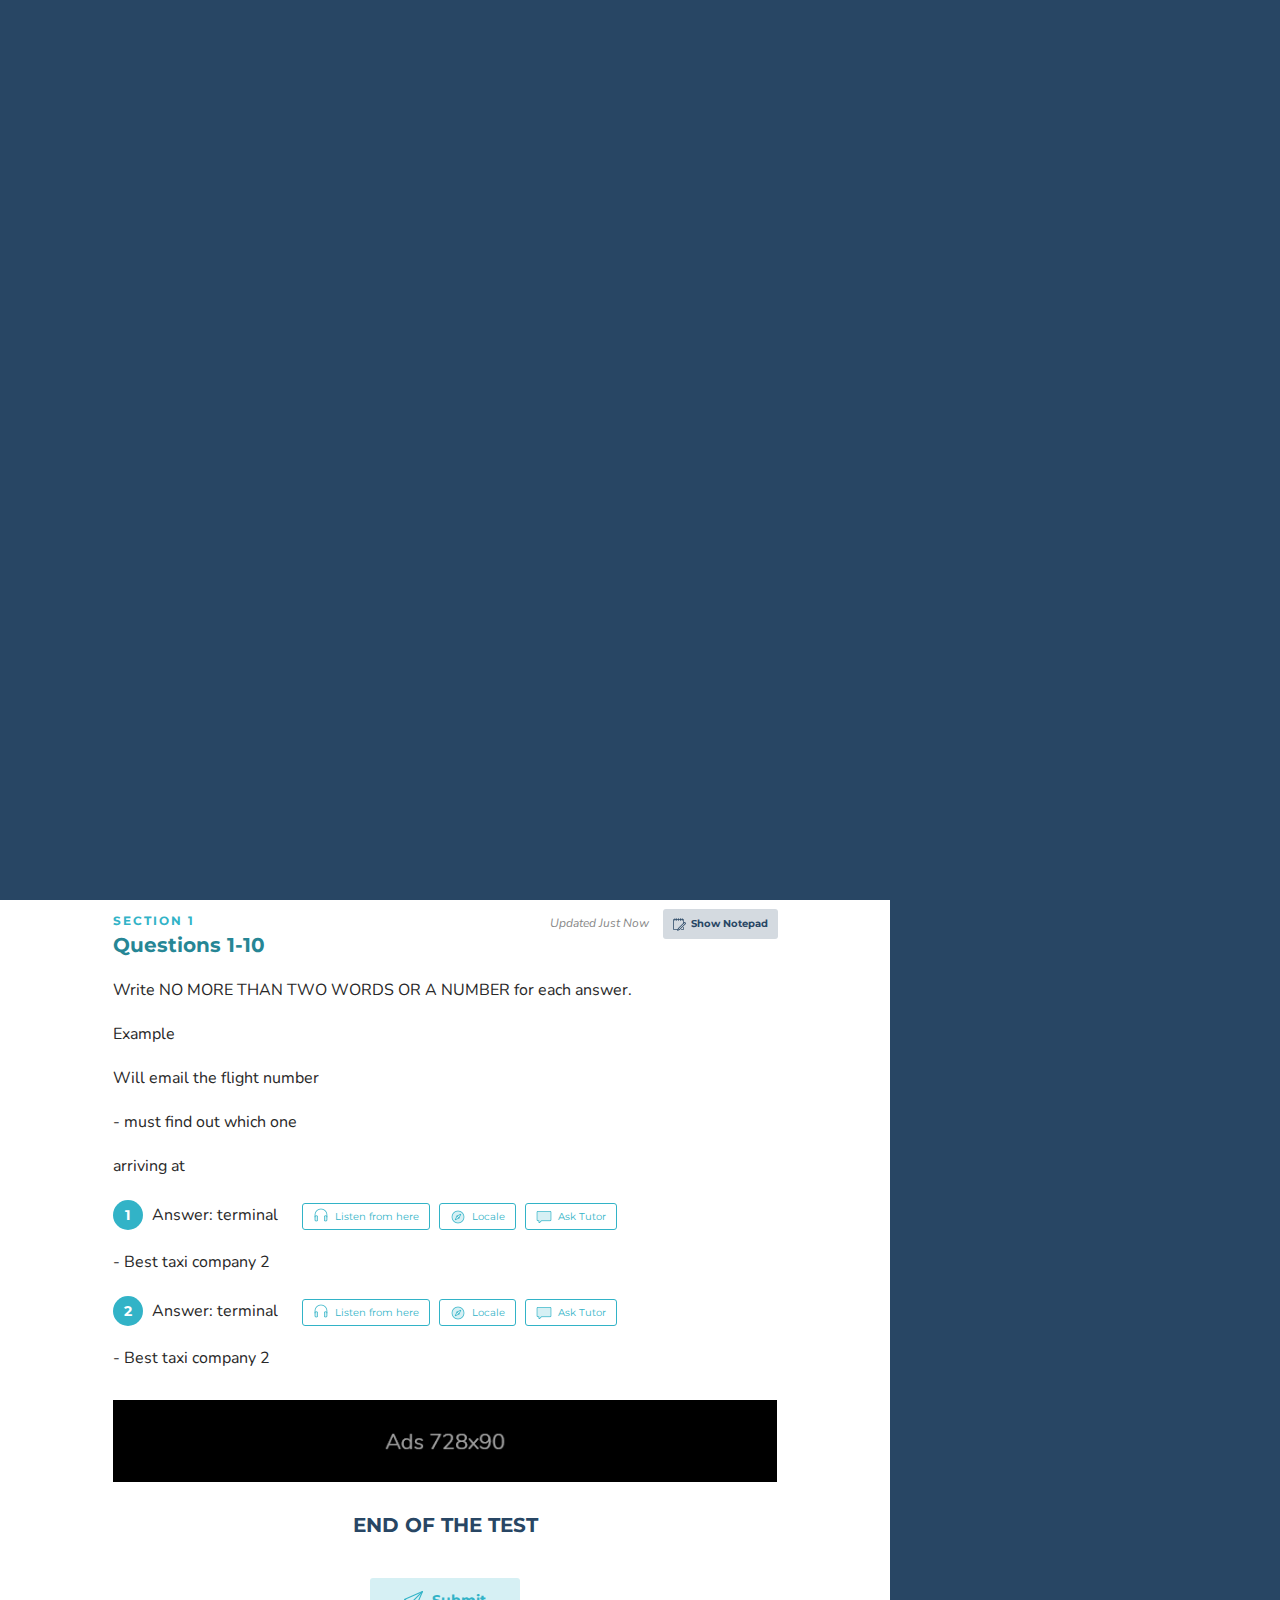
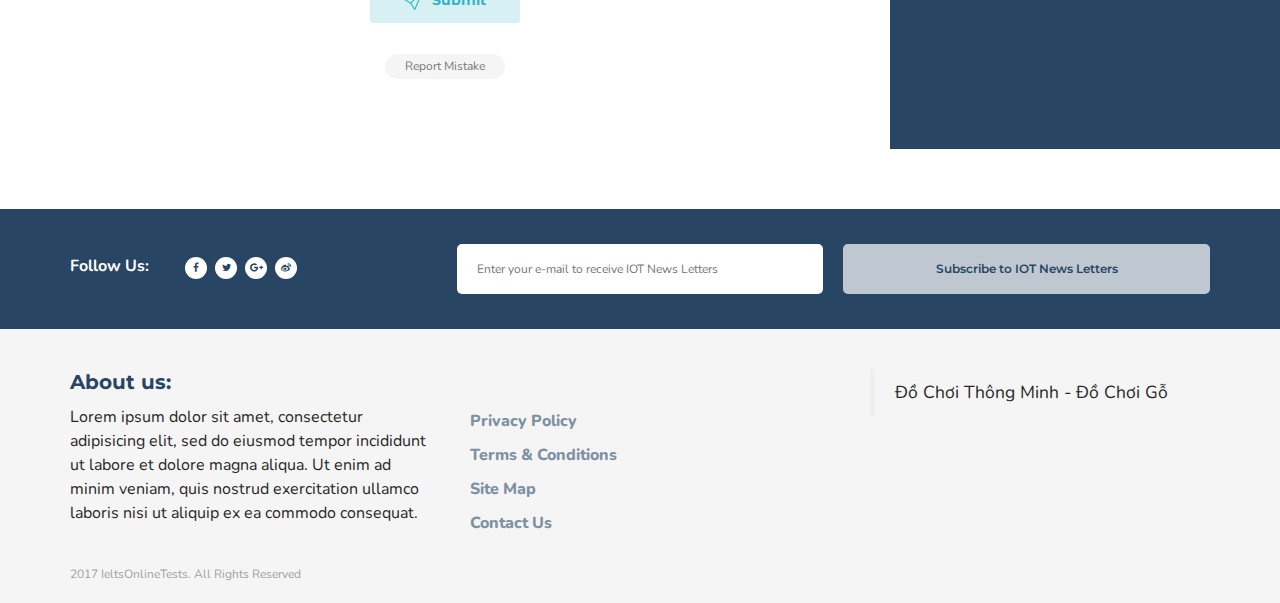
==== listening.html @ f784bff2 "3:44PM" ====
<!DOCTYPE html>
<html lang="en">

<head>
    <meta http-equiv="Content-Type" content="text/html; charset=utf-8" />
    <meta http-equiv="X-UA-Compatible" content="IE=edge">
    <meta name="viewport" content="width=device-width, initial-scale=1">
    <meta name="description" content="">
    <meta name="author" content="CizThemes">
    <meta name="skype" content="congnd91">
    <title>HTML Template</title>
    <!-- Online Fonts -->
    <link href="https://fonts.googleapis.com/css?family=Montserrat:100,100i,200,200i,300,300i,400,400i,500,500i,600,600i,700,700i,800,800i,900,900i|Nunito:200,200i,300,300i,400,400i,600,600i,700,700i,800,800i,900,900i&amp;subset=cyrillic,cyrillic-ext,latin-ext,vietnamese" rel="stylesheet">
    <!-- Vender -->
    <link href="css/ionicons.min.css" rel="stylesheet" />
    <link href="css/font-awesome.min.css" rel="stylesheet" />
    <link href="css/bootstrap.min.css" rel="stylesheet" />
    <link href="css/owl.carousel.min.css" rel="stylesheet" />
    <!-- Main CSS (SCSS Compile) -->
    <link href="css/main.css" rel="stylesheet" />
    <!-- JavaScripts -->
    <!--<script src="js/modernizr.js"></script>-->
    <!-- HTML5 Shim and Respond.js IE8 support of HTML5 elements and media queries -->
    <!-- WARNING: Respond.js doesn't work if you view the page via file:// -->
    <!--[if lt IE 9]>
        <script src="https://oss.maxcdn.com/libs/html5shiv/3.7.0/html5shiv.js"></script>
        <script src="https://oss.maxcdn.com/libs/respond.js/1.4.2/respond.min.js"></script>
    <![endif]-->
</head>

<body class="reading-page">
    <!--preload-->
    <div class="loader" id="page-loader">
    </div>
    <!--menu mobile-->
    <nav class="menu-res hidden-lg hidden-md">
        <div class="menu-res-inner">
            <ul>
                <li><a href="#">Ask Tutor </a></li>
                <li><a href="#">Share Test </a> </li>
                <li><a href="#">Text Size</a></li>
                <li><a href="#">Print </a></li>
                <li><a href="#">Download </a></li>
                <li><a href="#">Instruction </a></li>
                <li><a href="#">Exit Test </a></li>
            </ul>
        </div>
    </nav>
    <!--header-->
    <header class="reading-header">
        <div class="rh-top hidden-sm hidden-xs">
            <div class="test-hero hidden-sm hidden-xs">
                <img alt="" src="images/1.png">
                <h1 class="test-caption">Mock Test / August 2017 (NEW)</h1>
                <div class="test-des">
                    <div class="test-vote">
                        <span>5.0</span>
                        <i class="fa fa-star"></i>
                        <i class="fa fa-star"></i>
                        <i class="fa fa-star"></i>
                        <i class="fa fa-star"></i>
                        <i class="fa fa-star"></i>
                        <em>(100 votes)</em>
                    </div>
                    <p> <span class="icon-ts icon-view"></span> Views: 1.000.000</p>
                    <br/>
                    <p> <span class="icon-ts icon-taken"></span> Tests Taken: 12345</p>
                    <p> <span class="icon-ts icon-calendar"></span> Published on: 12 Jan 2017</p>
                </div>
            </div>
            <div class="brand-reading">
                <div class="om-icon">
                </div>
                <p>reading test</p>
            </div>
        </div>
        <div class="rh-menu">
            <span class="show-test-menu hidden-sm hidden-xs">
                <em></em>
            Show Test Info
            </span>
            <nav class="menu-reading hidden-sm hidden-xs">
                <ul>
                    <li><a href="#"><span class="icon-ask"></span>Ask Tutor</a></li>
                    <li><a href="#"><span class="icon-share"></span>Share Test</a></li>
                    <li><a href="#"><span class="icon-text"></span>Text Size</a></li>
                    <li><a href="#"><span class="icon-print"></span>Print</a></li>
                    <li><a href="#"><span class="icon-download"></span>Download</a></li>
                    <li><a href="#"><span class="icon-instruction"></span>Instruction</a></li>
                    <li><a href="#"><span class="icon-exit"></span>Exit Test</a></li>
                </ul>
            </nav>
            <a href="#" class="logo-brand">
                <img alt="" src="images/logo.svg" >
            </a>
            <div class="nav-icon hidden-lg hidden-md">
                <span></span>
                <span></span>
                <span></span>
                <span></span>
                <span></span>
                <span></span>
            </div>
        </div>
    </header>
    <!--reading-box-->
    <div class="listening-page">
        <div class="lp-left">
            <div class="split-left cyan">

                <div class="player-listening">
                    <div class="player">
                        <div class="play-inner">
                            <div class="play-control">
                                <em class="p-prev">
                                            </em>
                                <em class="p-play">
                                            </em>
                                <em class="p-next">
                                            </em>
                            </div>
                            <div class="play-process">
                                <div class="process-track">
                                    <div class="process-state" style="width: 30%">
                                        <div class="p-round">
                                        </div>
                                    </div>
                                </div>
                                <span>00:16</span>
                                <span class="time-end">60:00</span>
                            </div>
                        </div>
                    </div>
                </div>
                <div class="nodepad" id="nodepad1">
                    <p>Notes Taking here I can Lorem ipsum dolor sit amet, consectetur adipisicing elit, sed do eiusmod tempor incididunt ut labore et dolore magna aliqua. Ut enim ad minim veniam, quis nostrud exercitation ullamco laboris nisi ut aliquip ex ea commodo consequat. Duis aute irure dolor in reprehenderit in voluptate velit esse cillum dolore eu fugiat nulla pariatur. Excepteur sint occaecat cupidatat non proident, sunt in culpa qui officia deserunt mollit anim id est laborum. Sed ut perspiciatis </p>
                </div>
                <div class="sl-caption">
                    <div class="sl-caption-right">
                        <em>Updated Just Now</em>
                        <a class="btn-show-note active" data-id="nodepad1">
                        <strong></strong>Hide Notepad
                        </a>
                    </div>
                    <span>Section 1</span>
                    <h2>Questions 1-10</h2>
                </div>
                <p> Write NO MORE THAN TWO WORDS OR A NUMBER for each answer.</p>
                <p>Example</p>
                <p>Will email the flight number</p>
                <p> - must find out which one</p>
                <p> arriving at</p>
                <div class="sl-item">
                    <span class="number">1</span>
                    <p> Answer: terminal</p>
                    <div class="sl-control">
                        <a href="#">
                        <span class="icon-listen"></span>
                          Listen from here
                        </a>
                        <a href="#">
                        <span class="icon-locale"></span>
                            Locale
                        </a>
                        <a href="#">
                        <span class="icon-ask"></span>
                        Ask Tutor
                        </a>
                    </div>
                </div>
                <p> - Best taxi company 2</p>
                <div class="sl-item">
                    <span class="number">2</span>
                    <p> Answer: terminal</p>
                    <div class="sl-control">
                        <a href="#">
                        <span class="icon-listen"></span>
                          Listen from here
                        </a>
                        <a href="#">
                        <span class="icon-locale"></span>
                            Locale
                        </a>
                        <a href="#">
                        <span class="icon-ask"></span>
                        Ask Tutor
                        </a>
                    </div>
                </div>
                <p> - Best taxi company 2</p>


                <div class="box-ad728 hidden-sm hidden-xs">
                    <img alt="" src="images/a2.png">

                </div>
                <div class="nodepad hidden" id="nodepad2">
                    <p>Notes Taking here I can Lorem ipsum dolor sit amet, consectetur adipisicing elit, sed do eiusmod tempor incididunt ut labore et dolore magna aliqua. Ut enim ad minim veniam, quis nostrud exercitation ullamco laboris nisi ut aliquip ex ea commodo consequat. Duis aute irure dolor in reprehenderit in voluptate velit esse cillum dolore eu fugiat nulla pariatur. Excepteur sint occaecat cupidatat non proident, sunt in culpa qui officia deserunt mollit anim id est laborum. Sed ut perspiciatis </p>
                </div>
                <div class="sl-caption">


                    <div class="sl-caption-right">
                        <em>Updated Just Now</em>
                        <a class="btn-show-note" data-id="#nodepad2">
                        <strong></strong>Show Notepad
                        </a>
                    </div>
                    <span>Section 1</span>
                    <h2>Questions 1-10</h2>
                </div>
                <p> Write NO MORE THAN TWO WORDS OR A NUMBER for each answer.</p>
                <p>Example</p>
                <p>Will email the flight number</p>
                <p> - must find out which one</p>
                <p> arriving at</p>
                <div class="sl-item">
                    <span class="number">1</span>
                    <p> Answer: terminal</p>
                    <div class="sl-control">
                        <a href="#">
                        <span class="icon-listen"></span>
                          Listen from here
                        </a>
                        <a href="#">
                        <span class="icon-locale"></span>
                            Locale
                        </a>
                        <a href="#">
                        <span class="icon-ask"></span>
                        Ask Tutor
                        </a>
                    </div>
                </div>
                <p> - Best taxi company 2</p>
                <div class="sl-item">
                    <span class="number">2</span>
                    <p> Answer: terminal</p>
                    <div class="sl-control">
                        <a href="#">
                        <span class="icon-listen"></span>
                          Listen from here
                        </a>
                        <a href="#">
                        <span class="icon-locale"></span>
                            Locale
                        </a>
                        <a href="#">
                        <span class="icon-ask"></span>
                        Ask Tutor
                        </a>
                    </div>
                </div>
                <p> - Best taxi company 2</p>
                <div class="box-ad728 hidden-sm hidden-xs">
                    <img alt="" src="images/a2.png">

                </div>

                <div class="end-the-test">
                    <h3>End of the Test</h3>
                    <a href="#" class="btn-submit">
                    <span ></span>
                        Submit
                    </a>
                    <br/>
                    <a href="#" class="report">Report Mistake</a>
                </div>

            </div>
        </div>
        <div class="lp-right">
            <div class="box-ads hidden-sm hidden-xs">
                <img alt="" src="images/a1.png">
            </div>

            <div class="reading-footer cyan">
                <div class="question-panel">
                    <div class="qp-caption">
                        <span><em></em> Question Pallete</span>
                    </div>
                    <div class="qp-items">
                        <a href="#" class="qp-item">1
                </a>
                        <a href="#" class="qp-item">2
                </a>
                        <a href="#" class="qp-item">3
                </a>
                        <a href="#" class="qp-item">4
                </a>
                        <a href="#" class="qp-item">5
                </a>
                        <a href="#" class="qp-item">6
                </a>
                        <a href="#" class="qp-item">7
                </a>
                        <a href="#" class="qp-item">8
                </a>
                        <a href="#" class="qp-item">9
                </a>
                        <a href="#" class="qp-item">10
                </a>
                        <a href="#" class="qp-item">11
                </a>
                        <a href="#" class="qp-item">12
                </a>
                        <a href="#" class="qp-item">13
                </a>
                        <a href="#" class="qp-item">14
                </a>
                        <a href="#" class="qp-item">15
                </a>
                        <a href="#" class="qp-item">16
                </a>
                        <a href="#" class="qp-item">17
                </a>
                        <a href="#" class="qp-item qp-item-unanswered">18
                </a>
                        <a href="#" class="qp-item qp-item-unanswered">19
                </a>
                        <a href="#" class="qp-item qp-item-unanswered">20
                </a>
                        <a href="#" class="qp-item qp-item-unanswered">21
                </a>
                        <a href="#" class="qp-item qp-item-unanswered">22
                </a>
                        <a href="#" class="qp-item qp-item-unanswered">23
                </a>
                        <a href="#" class="qp-item qp-item-unanswered">24
                </a>
                        <a href="#" class="qp-item qp-item-unanswered">25
                </a>
                        <a href="#" class="qp-item qp-item-unanswered">26
                </a>
                        <a href="#" class="qp-item qp-item-unanswered">27
                </a>
                        <a href="#" class="qp-item qp-item-unanswered">28
                </a>
                        <a href="#" class="qp-item qp-item-unanswered">29
                </a>
                        <a href="#" class="qp-item qp-item-unanswered">30
                </a>
                        <a href="#" class="qp-item qp-item-unanswered">31
                </a>
                        <a href="#" class="qp-item qp-item-unanswered">32
                </a>
                        <a href="#" class="qp-item qp-item-unanswered">33
                </a>
                        <a href="#" class="qp-item qp-item-unanswered">34
                </a>
                        <a href="#" class="qp-item qp-item-unanswered">35
                </a>
                        <a href="#" class="qp-item qp-item-unanswered">36
                </a>
                        <a href="#" class="qp-item qp-item-unanswered">37
                </a>
                        <a href="#" class="qp-item qp-item-unanswered">38
                </a>
                        <a href="#" class="qp-item qp-item-unanswered">39
                </a>
                        <a href="#" class="qp-item qp-item-unanswered">40
                </a>
                    </div>
                    <div class="qp-note">
                        <span><em></em>Answered </span>
                        <span><em class="unanswered"></em>Unanswered </span>
                    </div>
                </div>
                <div class="rf-button-wrap">
                    <a class="rf-button hidden-lg hidden-md hidden-sm rf-button-pallete">
                <span class="icon-pallete"></span>
                Question Pallete
            </a>
                    <a href="#" class="rf-button hidden-xs">
                <span class="icon-ask"></span>
                Ask
Tutor
            </a>
                    <a href="#" class="rf-button">
                <span class="icon-review"></span>
               Review
            </a>
                    <a href="#" class="rf-button">
                <span class="icon-solution"></span>
               Solution
            </a>
                    <a href="#" class="rf-button">
                <span class="icon-submit"></span>
             Submit
            </a>
                </div>
                <div class="rf-time">
                    <div class="icon-time">
                    </div>
                    <span>03:19</span>
                </div>
            </div>
        </div>
        <div class="clearfix">
        </div>
    </div>
    <!--footer-->
    <footer class="footer  hidden-xs">
        <div class="footer-bar">
            <div class="container">
                <div class="row row-fix">
                    <div class="col-md-4 col-sm-4 col-xs-12 col-fix">
                        <div class="follow-box">
                            <span>Follow Us:</span>
                            <a href="#"><i class="fa fa-facebook"></i></a>
                            <a href="#"><i class="fa fa-twitter"></i></a>
                            <a href="#"><i class="fa fa-google-plus"></i></a>
                            <a href="#"><i class="fa fa-weibo"></i></a>
                        </div>
                    </div>
                    <div class="col-md-4 col-sm-4 col-xs-12 col-fix">
                        <div class="subcribe-input">
                            <input type="text" placeholder="Enter your e-mail to receive IOT News Letters">
                        </div>
                    </div>
                    <div class="col-md-4 col-sm-4 col-xs-12 col-fix">
                        <div class="subcribe-input">
                            <button>Subscribe to IOT News Letters</button>
                        </div>
                    </div>
                </div>
            </div>
        </div>
        <div class="footer-content">
            <div class="container">
                <div class="row">
                    <div class="col-md-4">
                        <div class="box-about">
                            <h3>About us:</h3>
                            <p>Lorem ipsum dolor sit amet, consectetur adipisicing elit, sed do eiusmod tempor incididunt ut labore et dolore magna aliqua. Ut enim ad minim veniam, quis nostrud exercitation ullamco laboris nisi ut aliquip ex ea commodo consequat. </p>
                        </div>
                    </div>
                    <div class="col-md-4">
                        <ul class="menu-footer">
                            <li><a href="#">Privacy Policy</a></li>
                            <li><a href="#">Terms & Conditions</a></li>
                            <li><a href="#">Site Map</a></li>
                            <li><a href="#">Contact Us</a></li>
                        </ul>
                    </div>
                    <div class="col-md-4">
                        <div class="fanpage">
                            <div class="fb-page" data-href="https://www.facebook.com/smartpandas/" data-tabs="timeline" data-width="310" data-height="210" data-small-header="false" data-adapt-container-width="true" data-hide-cover="false" data-show-facepile="true">
                                <blockquote cite="https://www.facebook.com/smartpandas/" class="fb-xfbml-parse-ignore"><a href="https://www.facebook.com/smartpandas/">Đồ Chơi Thông Minh - Đồ Chơi Gỗ</a></blockquote>
                            </div>
                        </div>
                    </div>
                </div>
                <p class="allright">2017 IeltsOnlineTests. All Rights Reserved</p>
            </div>
        </div>
    </footer>

    <!--scrip file-->
    <script src="js/jquery.min.js"></script>
    <script src="js/bootstrap.min.js"></script>
    <script src="js/isotope.pkgd.min.js"></script>
    <script src="js/owl.carousel.min.js"></script>
    <script src="js/jquery.matchHeight.js"></script>
    <script src="js/jquery.fancybox.min.js"></script>
    <script src="js/split.js"></script>
    <script src="js/jquery.nicescroll.js"></script>
    <script src="js/main.js"></script>
</body>

</html>
---- css/main.css ----
/*------------------------------------------------------------------
    [Main Style Stylesheet]
    Project:        Greeky - Technology News, Magazine HTML Template
    Version:        1.0
    Author:         CizThemes
    Author URI:     https://themeforest.net/user/cizthemes    
    Last change:    15/10/2017
-------------------------------------------------------------------
    [Table of contents]
    01. Setting
    02. Components 
    03. Header
    04. Menu
    05. Breaking News
    05. Home Page
    05. SideBar
    06. Footer 
    07. Page Category
    08. Page Detail
    09. Page Shop
    10. Page 404 
    11. Page Gallery 
    12. Page Contact 
-------------------------------------------------------------------*/
h1,
.h1 {
  font-size: 32px; }

h2,
.h2 {
  font-size: 26px; }

h3,
.h3 {
  font-size: 20px; }

h4,
.h4 {
  font-size: 18px; }

h5,
.h5 {
  font-size: 16px; }

h6,
.h6 {
  font-size: 14px;
  font-family: Microsoft JhengHei, sans-serif; }

.progress-0 {
  background-image: linear-gradient(90deg, #f5f5f5 50%, transparent 50%, transparent), linear-gradient(90deg, #32b3c7 50%, #f5f5f5 50%, #f5f5f5); }

.progress-5 {
  background-image: linear-gradient(90deg, #f5f5f5 50%, transparent 50%, transparent), linear-gradient(108deg, #32b3c7 50%, #f5f5f5 50%, #f5f5f5); }

.progress-10 {
  background-image: linear-gradient(90deg, #f5f5f5 50%, transparent 50%, transparent), linear-gradient(126deg, #32b3c7 50%, #f5f5f5 50%, #f5f5f5); }

.progress-15 {
  background-image: linear-gradient(90deg, #f5f5f5 50%, transparent 50%, transparent), linear-gradient(144deg, #32b3c7 50%, #f5f5f5 50%, #f5f5f5); }

.progress-20 {
  background-image: linear-gradient(90deg, #f5f5f5 50%, transparent 50%, transparent), linear-gradient(162deg, #32b3c7 50%, #f5f5f5 50%, #f5f5f5); }

.progress-25 {
  background-image: linear-gradient(90deg, #f5f5f5 50%, transparent 50%, transparent), linear-gradient(180deg, #32b3c7 50%, #f5f5f5 50%, #f5f5f5); }

.progress-30 {
  background-image: linear-gradient(90deg, #f5f5f5 50%, transparent 50%, transparent), linear-gradient(198deg, #32b3c7 50%, #f5f5f5 50%, #f5f5f5); }

.progress-35 {
  background-image: linear-gradient(90deg, #f5f5f5 50%, transparent 50%, transparent), linear-gradient(216deg, #32b3c7 50%, #f5f5f5 50%, #f5f5f5); }

.progress-40 {
  background-image: linear-gradient(90deg, #f5f5f5 50%, transparent 50%, transparent), linear-gradient(234deg, #32b3c7 50%, #f5f5f5 50%, #f5f5f5); }

.progress-45 {
  background-image: linear-gradient(90deg, #f5f5f5 50%, transparent 50%, transparent), linear-gradient(252deg, #32b3c7 50%, #f5f5f5 50%, #f5f5f5); }

.progress-50 {
  background-image: linear-gradient(-90deg, #32b3c7 50%, transparent 50%, transparent), linear-gradient(270deg, #32b3c7 50%, #f5f5f5 50%, #f5f5f5); }

.progress-55 {
  background-image: linear-gradient(-72deg, #32b3c7 50%, transparent 50%, transparent), linear-gradient(270deg, #32b3c7 50%, #f5f5f5 50%, #f5f5f5); }

.progress-60 {
  background-image: linear-gradient(-54deg, #32b3c7 50%, transparent 50%, transparent), linear-gradient(270deg, #32b3c7 50%, #f5f5f5 50%, #f5f5f5); }

.progress-65 {
  background-image: linear-gradient(-36deg, #32b3c7 50%, transparent 50%, transparent), linear-gradient(270deg, #32b3c7 50%, #f5f5f5 50%, #f5f5f5); }

.progress-70 {
  background-image: linear-gradient(-18deg, #32b3c7 50%, transparent 50%, transparent), linear-gradient(270deg, #32b3c7 50%, #f5f5f5 50%, #f5f5f5); }

.progress-75 {
  background-image: linear-gradient(0deg, #32b3c7 50%, transparent 50%, transparent), linear-gradient(270deg, #32b3c7 50%, #f5f5f5 50%, #f5f5f5); }

.progress-80 {
  background-image: linear-gradient(18deg, #32b3c7 50%, transparent 50%, transparent), linear-gradient(270deg, #32b3c7 50%, #f5f5f5 50%, #f5f5f5); }

.progress-85 {
  background-image: linear-gradient(36deg, #32b3c7 50%, transparent 50%, transparent), linear-gradient(270deg, #32b3c7 50%, #f5f5f5 50%, #f5f5f5); }

.progress-90 {
  background-image: linear-gradient(54deg, #32b3c7 50%, transparent 50%, transparent), linear-gradient(270deg, #32b3c7 50%, #f5f5f5 50%, #f5f5f5); }

.progress-95 {
  background-image: linear-gradient(72deg, #32b3c7 50%, transparent 50%, transparent), linear-gradient(270deg, #32b3c7 50%, #f5f5f5 50%, #f5f5f5); }

.progress-100 {
  background-image: linear-gradient(90deg, #32b3c7 50%, transparent 50%, transparent), linear-gradient(270deg, #32b3c7 50%, #f5f5f5 50%, #f5f5f5); }

/*==========Setting=========*/
html {
  font-size: 100%; }

body {
  background-color: #fff;
  font-family: "Nunito", sans-serif;
  min-width: 320px;
  font-size: 16px;
  line-height: 1.5;
  -moz-transition: all ease 0.2s;
  -o-transition: all ease 0.2s;
  -webkit-transition: all ease 0.2s;
  transition: all ease 0.2s;
  color: #282828; }
  body.background {
    background-image: url(../images/bg.jpg);
    background-repeat: no-repeat;
    background-position: center center;
    background-size: cover;
    background-attachment: fixed; }
    body.background .topbar {
      background-color: transparent;
      padding-right: 5px; }
  body.background-box {
    background-image: url(../images/bg1.jpg);
    background-repeat: no-repeat;
    background-position: center center;
    background-size: cover;
    background-attachment: fixed; }
    body.background-box .topbar {
      background-color: transparent;
      padding-right: 5px; }
    body.background-box .box {
      background-color: #fff;
      padding: 0px 15px 15px 15px; }
    body.background-box .box-caption {
      margin: 0px -15px 0px -15px; }
    body.background-box .tab-caption {
      margin: 0px -15px 15px -15px; }
    body.background-box .owl-category-wrap {
      margin: -15px -15px -15px -15px; }
    body.background-box .box-special {
      margin: -15px -15px -15px -15px; }

dt,
dd {
  line-height: 1.5; }

body,
html {
  height: 100%; }

a:hover {
  text-decoration: none;
  color: inherit; }

a {
  color: inherit; }

a:active,
a:focus {
  text-decoration: none;
  color: inherit; }

img {
  max-width: 100%; }

h1,
h2,
h3,
h4,
h5,
h6,
.h1,
.h2,
.h3,
.h4,
.h5,
.h6 {
  line-height: 1.3;
  font-family: "Montserrat", sans-serif;
  font-weight: 700; }

iframe {
  width: 100%;
  border: none; }

::selection {
  background: #284664;
  color: #fff; }

/*==========Components=========*/
.my-btn {
  display: inline-block;
  line-height: 40px;
  padding: 0px 30px;
  font-family: "Nunito", sans-serif;
  color: #fff;
  background-color: #282828;
  letter-spacing: 2px;
  margin: 0px 0px 0px 0px;
  text-transform: uppercase;
  border: none;
  -moz-transition: all ease 0.2s;
  -o-transition: all ease 0.2s;
  -webkit-transition: all ease 0.2s;
  transition: all ease 0.2s; }
  .my-btn:hover {
    background-color: #284664;
    outline: none;
    color: #fff; }
  .my-btn.active {
    background-color: #284664;
    outline: none;
    color: #fff; }
    .my-btn.active:hover {
      opacity: 0.8; }

.row-fix {
  margin-left: -10px;
  margin-right: -10px; }
  .row-fix .col-fix {
    padding-left: 10px;
    padding-right: 10px; }

@media screen and (max-width: 767px) {
  .container {
    max-width: 450px; } }

#page-loader {
  background-color: #284664;
  position: fixed;
  top: 0;
  left: 0;
  bottom: 0;
  right: 0;
  z-index: 99999; }

@keyframes liveStream {
  0% {
    opacity: 0.7; }
  25% {
    opacity: 0.9; }
  50% {
    opacity: 1; }
  75% {
    opacity: 0.9; }
  100% {
    opacity: 0.7; } }

.wrap {
  max-width: 1170px;
  margin: 0px auto;
  padding: 0px 15px; }

/*==========Header=========*/
.header {
  position: relative;
  z-index: 999;
  text-align: center;
  padding: 20px 0px;
  background-color: #fff; }
  @media screen and (max-width: 991px) {
    .header {
      padding: 5px 0px;
      box-shadow: 0px 0px 5px 0px rgba(0, 0, 0, 0.3); } }
  .header .logo {
    float: left; }
    .header .logo img {
      width: 190px; }
    @media screen and (max-width: 991px) {
      .header .logo img {
        width: 100px; } }

.header-banner {
  float: right; }
  .header-banner img {
    display: block;
    width: 100%;
    max-width: 728px; }

.nav-icon {
  width: 35px;
  height: 40px;
  position: relative;
  -webkit-transform: rotate(0deg);
  -moz-transform: rotate(0deg);
  -o-transform: rotate(0deg);
  transform: rotate(0deg);
  -webkit-transition: .5s ease-in-out;
  -moz-transition: .5s ease-in-out;
  -o-transition: .5s ease-in-out;
  transition: .5s ease-in-out;
  cursor: pointer;
  float: right;
  cursor: pointer; }

.nav-icon span {
  display: block;
  position: absolute;
  height: 2px;
  width: 50%;
  background: #284664;
  opacity: 1;
  -webkit-transform: rotate(0deg);
  -moz-transform: rotate(0deg);
  -o-transform: rotate(0deg);
  transform: rotate(0deg);
  -webkit-transition: .25s ease-in-out;
  -moz-transition: .25s ease-in-out;
  -o-transition: .25s ease-in-out;
  transition: .25s ease-in-out; }

.nav-icon span:nth-child(even) {
  left: 50%; }

.nav-icon span:nth-child(odd) {
  left: 0px; }

.nav-icon span:nth-child(1),
.nav-icon span:nth-child(2) {
  top: 10px; }

.nav-icon span:nth-child(3),
.nav-icon span:nth-child(4) {
  top: 19px; }

.nav-icon span:nth-child(5),
.nav-icon span:nth-child(6) {
  top: 29px; }

.nav-icon.open span:nth-child(1),
.nav-icon.open span:nth-child(6) {
  -webkit-transform: rotate(45deg);
  -moz-transform: rotate(45deg);
  -o-transform: rotate(45deg);
  transform: rotate(45deg); }

.nav-icon.open span:nth-child(2),
.nav-icon.open span:nth-child(5) {
  -webkit-transform: rotate(-45deg);
  -moz-transform: rotate(-45deg);
  -o-transform: rotate(-45deg);
  transform: rotate(-45deg); }

.nav-icon.open span:nth-child(1) {
  left: 3px;
  top: 13px; }

.nav-icon.open span:nth-child(2) {
  left: calc(50% - 3px);
  top: 13px; }

.nav-icon.open span:nth-child(3) {
  left: -50%;
  opacity: 0; }

.nav-icon.open span:nth-child(4) {
  left: 100%;
  opacity: 0; }

.nav-icon.open span:nth-child(5) {
  left: 2px;
  top: 25px; }

.nav-icon.open span:nth-child(6) {
  left: calc(50% - 3px);
  top: 24px; }

/*==========Menu=========*/
@media screen and (max-width: 991px) {
  .open-menu {
    overflow: hidden; }
    .open-menu .header {
      background-color: #284664;
      box-shadow: none; }
    .open-menu .nav-icon span {
      background-color: #fff; }
    .open-menu .menu-res {
      transform: translateY(0px); }
    .open-menu .page {
      transform: translateY(100%); }
    .open-menu .menu-icon i {
      color: #284664;
      font-size: 24px; }
      .open-menu .menu-icon i:before {
        content: "\f2d7"; }
  .menu-res {
    width: 100%;
    background-color: #284664;
    position: fixed;
    top: 50px;
    z-index: 999;
    overflow: auto;
    bottom: 0px;
    left: 0px;
    -moz-transition: all ease 0.2s;
    -o-transition: all ease 0.2s;
    -webkit-transition: all ease 0.2s;
    transition: all ease 0.2s;
    right: 0px;
    transform: translateY(-130%); }
  .page {
    -moz-transition: all ease 0.2s;
    -o-transition: all ease 0.2s;
    -webkit-transition: all ease 0.2s;
    transition: all ease 0.2s; }
  .menu-res-inner {
    padding: 10px 0px 0px 0px; }
    .menu-res-inner ul {
      padding: 0px;
      list-style: none; }
      .menu-res-inner ul > li {
        position: relative; }
        .menu-res-inner ul > li .fa-home {
          margin: 0px 5px 0px 0px; }
        .menu-res-inner ul > li a {
          font-size: 13px;
          color: #fff;
          display: block;
          line-height: 45px;
          font-weight: 800;
          -moz-transition: all ease 0.2s;
          -o-transition: all ease 0.2s;
          -webkit-transition: all ease 0.2s;
          transition: all ease 0.2s;
          padding: 0px 15px; }
          .menu-res-inner ul > li a:hover {
            color: #fff;
            background-color: #536B83; }
        .menu-res-inner ul > li.has-child:before {
          display: block;
          content: "";
          background: url("../images/icon_arrow_down.png") no-repeat center center;
          background-size: 14px 14px;
          width: 14px;
          height: 14px;
          position: absolute;
          top: 15px;
          right: 15px; }
        .menu-res-inner ul > li.open-submenu-active > a {
          background-color: #536B83; }
        .menu-res-inner ul > li > ul {
          display: none; }
          .menu-res-inner ul > li > ul li {
            border: none; }
            .menu-res-inner ul > li > ul li:last-child {
              border: none; }
            .menu-res-inner ul > li > ul li a {
              display: block;
              line-height: 45px;
              text-transform: none;
              color: #fff;
              padding: 0px 20px 0px 25px;
              font-weight: 800;
              -moz-transition: all ease 0.2s;
              -o-transition: all ease 0.2s;
              -webkit-transition: all ease 0.2s;
              transition: all ease 0.2s; }
              .menu-res-inner ul > li > ul li a:hover {
                color: #fff; }
            .menu-res-inner ul > li > ul li > ul li a {
              padding: 0px 20px 0px 35px;
              line-height: 45px;
              font-weight: 800; } }

.menu {
  margin: 0px 0px 0px 0px;
  height: 50px;
  background-color: #284664;
  position: relative; }
  .menu .menu-main {
    margin: 0px;
    padding: 0px; }
    .menu .menu-main li {
      display: inline-block;
      padding: 0px 0px 0px 0px;
      margin: 0px 5px 0px 0px;
      float: left; }
      .menu .menu-main li.active > a {
        color: #284664; }
      .menu .menu-main li > a {
        display: block;
        float: left;
        line-height: 50px;
        color: #fff;
        padding: 0px 10px;
        -moz-transition: all ease 0.2s;
        -o-transition: all ease 0.2s;
        -webkit-transition: all ease 0.2s;
        transition: all ease 0.2s;
        position: relative;
        font-weight: 800; }
        .menu .menu-main li > a span {
          float: right;
          margin: 18px 0px 0px 5px;
          background: url("../images/icon_arrow_down.png") no-repeat center center;
          background-size: 14px 14px;
          width: 14px;
          height: 14px; }
        @media screen and (max-width: 1199px) {
          .menu .menu-main li > a {
            padding: 0px 5px;
            font-size: 14px; } }
      .menu .menu-main li:hover > a {
        background-color: #536b83; }
        .menu .menu-main li:hover > a span {
          -moz-transform: rotate(180deg);
          -webkit-transform: rotate(180deg);
          -o-transform: rotate(180deg);
          -ms-transform: rotate(180deg);
          transform: rotate(180deg); }
        .menu .menu-main li:hover > a ul li a {
          background-color: transparent; }
      .menu .menu-main li:hover > .sub-menu {
        opacity: 1;
        visibility: visible;
        margin-top: 0px; }
      .menu .menu-main li.has-mega-menu {
        position: static; }
    .menu .menu-main .sub-menu {
      position: absolute;
      left: 0px;
      right: 0px;
      height: auto;
      background-color: #284664;
      visibility: hidden;
      z-index: 9999;
      -moz-transition: all ease 0.2s;
      -o-transition: all ease 0.2s;
      -webkit-transition: all ease 0.2s;
      transition: all ease 0.2s;
      opacity: 0;
      font-family: "Nunito", sans-serif;
      padding: 0px 0px;
      margin-top: 10px;
      box-shadow: 4px 5px 5px 0px rgba(0, 0, 0, 0.3);
      background-color: #536b83;
      top: 100%; }
      .menu .menu-main .sub-menu .sub-menu {
        background-color: #284664; }
      .menu .menu-main .sub-menu ul {
        margin: 0px;
        padding: 0px; }
      .menu .menu-main .sub-menu li {
        margin: 0px 30px 0px 0px;
        display: inline-block;
        padding: 0px;
        float: none; }
        .menu .menu-main .sub-menu li a {
          display: block;
          line-height: 20px;
          text-align: left;
          text-transform: none;
          padding: 0px 5px !important;
          line-height: 50px;
          font-size: 14px;
          font-weight: 300;
          -moz-transition: all ease 0.2s;
          -o-transition: all ease 0.2s;
          -webkit-transition: all ease 0.2s;
          transition: all ease 0.2s;
          color: #7e90a2;
          letter-spacing: 1px;
          float: none;
          font-weight: 800; }
          .menu .menu-main .sub-menu li a span {
            float: right;
            margin: 18px 0px 0px 5px;
            background: url("../images/icon_arrow_down.png") no-repeat center center;
            background-size: 14px 14px;
            width: 14px;
            height: 14px; }
          .menu .menu-main .sub-menu li a .menu-icon {
            float: left;
            width: 22px;
            height: 22px;
            margin: 13px 6px 0px 0px;
            background-repeat: no-repeat;
            opacity: 0.3;
            -moz-transition: all ease 0.2s;
            -o-transition: all ease 0.2s;
            -webkit-transition: all ease 0.2s;
            transition: all ease 0.2s; }
            .menu .menu-main .sub-menu li a .menu-icon.icon-analytics {
              background-image: url(../images/icon_analytics.png); }
            .menu .menu-main .sub-menu li a .menu-icon.icon-history {
              background-image: url(../images/icon_history.png); }
            .menu .menu-main .sub-menu li a .menu-icon.icon-profile {
              background-image: url(../images/icon_user1.png); }
            .menu .menu-main .sub-menu li a .menu-icon.icon-messages {
              background-image: url(../images/icon_email.png); }
        .menu .menu-main .sub-menu li:last-child {
          border: none; }
        .menu .menu-main .sub-menu li:hover {
          background-color: transparent; }
          .menu .menu-main .sub-menu li:hover > a {
            color: #fff;
            background-color: transparent; }
            .menu .menu-main .sub-menu li:hover > a span {
              -moz-transform: rotate(180deg);
              -webkit-transform: rotate(180deg);
              -o-transform: rotate(180deg);
              -ms-transform: rotate(180deg);
              transform: rotate(180deg); }
            .menu .menu-main .sub-menu li:hover > a .menu-icon {
              opacity: 1; }

.sitemap {
  padding: 15px 0px 30px; }
  .sitemap a {
    display: inline-block;
    font-size: 13px;
    color: #787878; }
    .sitemap a:hover {
      color: #284664; }
  .sitemap span {
    display: inline-block;
    font-size: 13px;
    color: #787878;
    padding: 0px 4px; }

.test-hero {
  position: relative;
  padding: 0px 0px 0px 160px; }
  .test-hero img {
    width: 135px;
    float: left;
    margin: 5px 0px 0px -160px;
    border: 3px solid #d4dae0;
    border-radius: 3px; }
  .test-hero .test-hero-icon {
    position: absolute;
    width: 110px;
    bottom: 0px;
    right: 30px;
    text-align: center; }
    @media screen and (max-width: 991px) {
      .test-hero .test-hero-icon {
        right: 0px; } }
    .test-hero .test-hero-icon span {
      display: block;
      background: url("../images/icon_listen.png") no-repeat center center;
      min-height: 40px; }
    .test-hero .test-hero-icon p {
      text-align: center;
      color: #32b3c7;
      text-transform: uppercase;
      font-weight: 600;
      font-family: "Montserrat", sans-serif;
      font-size: 12px;
      letter-spacing: 2px;
      margin: 10px 0px 0px 0px; }
      @media screen and (max-width: 991px) {
        .test-hero .test-hero-icon p {
          left: 0px;
          font-size: 10px; } }

.test-caption {
  color: #284664;
  margin: 0px;
  padding: 0px; }
  @media screen and (max-width: 1199px) {
    .test-caption {
      font-size: 20px; } }

.test-vote span {
  font-weight: 600;
  color: #f9a95a;
  margin: 0px 4px 0px 0px; }

.test-vote i {
  color: #f9a95a;
  margin: 0px 2px; }

.test-vote em {
  color: #536b83; }

.test-des p {
  margin: 5px 0px 0px 0px;
  padding: 0px;
  color: #787878;
  font-size: 12px;
  font-style: italic; }
  .test-des p .icon-ts {
    float: left;
    width: 16px;
    height: 18px;
    margin: 0px 5px 0px 0px;
    background-repeat: no-repeat;
    background-position: center center; }
    .test-des p .icon-ts.icon-view {
      background-image: url(../images/icon_view.png); }
    .test-des p .icon-ts.icon-taken {
      background-image: url(../images/icon_taken.png); }
    .test-des p .icon-ts.icon-calendar {
      background-image: url(../images/icon_calendar.png); }

.user-box {
  margin: 70px 0px 0px 0px; }
  @media screen and (max-width: 991px) {
    .user-box {
      margin: 20px 0px 0px 0px; } }
  .user-box h2 {
    text-align: center;
    color: #284664;
    margin: 70px 0px 20px 0px;
    font-size: 32px; }
    @media screen and (max-width: 991px) {
      .user-box h2 {
        margin: 30px 0px 0px 0px; } }

.us-user {
  text-align: center; }
  .us-user div {
    width: 65px;
    height: 65px;
    display: inline-block;
    margin: 0px auto;
    background: url("../images/icon_user.png") no-repeat center center;
    background-color: #d4dae0;
    border-radius: 50%; }
  .us-user p {
    font-weight: 700;
    color: #536b83;
    margin: 5px 0px; }

.welldone {
  margin: 15px 0px 30px 0px; }
  .welldone div {
    width: 132px;
    height: 132px;
    margin: 0px auto;
    border: 5px solid #268695;
    background-color: #d6f0f4;
    display: flex;
    align-content: center;
    align-items: center;
    justify-content: center;
    flex-direction: column;
    border-radius: 50%; }
    .welldone div strong {
      color: #268695;
      font-size: 32px;
      font-family: "Montserrat", sans-serif;
      font-weight: 700; }
  .welldone p {
    color: #268695;
    font-size: 20px;
    text-transform: uppercase;
    margin: 10px 0px 0px 0px;
    text-align: center;
    font-family: "Montserrat", sans-serif;
    font-weight: 700; }

.progress-radial {
  margin: 0px auto;
  position: relative;
  width: 132px;
  height: 132px;
  border-radius: 50%;
  background-color: #32b3c7; }
  .progress-radial .dot {
    width: 15px;
    height: 15px;
    border: 5px solid #32b3c7;
    background-color: #fff;
    border-radius: 50%;
    position: absolute;
    left: -5px;
    top: 60px; }

/* -------------------------------------
 * Optional centered circle w/text
 * ------------------------------------- */
.progress-radial {
  margin: 15px auto 20px auto; }

.progress-radial .overlay {
  position: absolute;
  width: 122px;
  height: 122px;
  background-color: #FFF;
  border-radius: 50%;
  margin-left: 5px;
  margin-top: 5px;
  text-align: center;
  display: flex;
  align-content: center;
  align-items: center;
  justify-content: center;
  flex-direction: column; }
  .progress-radial .overlay .pr-icon-time {
    background: url("../images/icon_time.png") no-repeat center center;
    width: 18px;
    height: 20px;
    display: block;
    margin: 0px auto; }
  .progress-radial .overlay .pr-icon-true {
    background: url("../images/icon_tickround.png") no-repeat center center;
    width: 22x;
    height: 23px;
    display: block;
    margin: 0px auto;
    width: 100%; }
  .progress-radial .overlay p {
    font-size: 13px;
    font-weight: 800;
    color: #7e90a2;
    width: 100%;
    margin: 5px 0px 0px 0px; }
  .progress-radial .overlay strong {
    font-weight: 700;
    font-family: "Montserrat", sans-serif;
    color: #32b3c7;
    width: 100%; }
  .progress-radial .overlay em {
    display: block;
    font-weight: 300;
    font-size: 13px;
    font-family: "Montserrat", sans-serif; }

.progress-radial.big {
  width: 170px;
  height: 170px;
  margin: 0px auto 20px auto; }

.progress-radial.big .overlay {
  position: absolute;
  width: 130px;
  height: 130px;
  background-color: #FFF;
  border-radius: 50%;
  margin-left: 20px;
  margin-top: 20px;
  text-align: center; }

/* -------------------------------------
 * Mixin for progress-% class
 * ------------------------------------- */
/****************************************/
.txt {
  border: none;
  outline: none;
  padding: 0px 20px;
  text-align: center;
  height: 30px;
  background-color: #f5f5f5;
  font-size: 13px;
  color: #787878;
  border-radius: 20px; }

.btn {
  line-height: 50px;
  padding: 0px 15px;
  border-radius: 5px;
  background-color: #e9ecef;
  font-size: 12px;
  font-weight: 600;
  font-family: "Montserrat", sans-serif;
  color: #284664;
  -moz-transition: all ease 0.2s;
  -o-transition: all ease 0.2s;
  -webkit-transition: all ease 0.2s;
  transition: all ease 0.2s; }
  .btn:hover {
    background-color: #dadfe4; }
  .btn:active {
    box-shadow: 0px 0px 3px 0px rgba(0, 0, 0, 0.2); }
  .btn .icon-copy {
    background: url("../images/icon_copy.png") no-repeat center center;
    width: 20px;
    height: 20px;
    margin: 15px 5px 0px 0px;
    float: left; }

.txt-link {
  font-style: italic;
  margin: 15px 0px; }

.share-socer {
  margin: 70px 0px 0px 0px;
  text-align: center; }
  .share-socer h3 {
    color: #284664;
    margin: 0px 0px 10px 0px; }
  .share-socer .txt-link {
    width: 100%;
    text-align: center;
    max-width: 300px; }
  .share-socer.share-ranking h3 {
    margin: 0px; }

.ss-share {
  display: inline-block; }
  .ss-share span {
    width: 22px;
    height: 22px;
    display: inline-block;
    background: url("../images/icon_share.png") no-repeat center center;
    line-height: 22px;
    margin: 0px 20px; }
  .ss-share a {
    display: inline-block;
    width: 22px;
    height: 22px;
    -moz-transition: all ease 0.2s;
    -o-transition: all ease 0.2s;
    -webkit-transition: all ease 0.2s;
    transition: all ease 0.2s;
    border-radius: 50%;
    background-color: #284664;
    text-align: center;
    line-height: 22px;
    color: #fff;
    margin: 0px 2px;
    font-size: 10px; }
    .ss-share a:hover {
      background-color: #2f5376; }

.band-score {
  margin-top: 150px; }

.bs-item span {
  display: inline-block;
  width: 100px;
  font-size: 13px;
  font-weight: 700;
  font-family: "Montserrat", sans-serif;
  color: #7e90a2; }

.bs-item div {
  width: 45px;
  text-align: center;
  display: inline-block;
  position: relative;
  font-size: 12px;
  color: #284664; }
  .bs-item div.current {
    font-weight: 700; }
    .bs-item div.current .your-score {
      position: absolute;
      content: "";
      width: 35px;
      height: 35px;
      border: 1px solid #f5f5f5;
      background-color: #fff;
      left: 50%;
      top: -50px;
      margin: 0px 0px 0px -17px;
      border-radius: 2px; }
      .bs-item div.current .your-score:before {
        content: "";
        display: block;
        width: 0px;
        height: 0px;
        border: 8px solid transparent;
        position: absolute;
        border-top-color: #fff;
        left: 50%;
        bottom: -16px;
        margin: 0px 0px 0px -8px;
        z-index: 2; }
      .bs-item div.current .your-score:after {
        content: "";
        display: block;
        width: 0px;
        height: 0px;
        border: 9px solid transparent;
        position: absolute;
        border-top-color: #f5f5f5;
        left: 50%;
        bottom: -18px;
        margin: 0px 0px 0px -9px;
        z-index: 1; }
      .bs-item div.current .your-score em {
        width: 25px;
        height: 25px;
        margin: 3px auto;
        display: block;
        border-radius: 50%;
        background-image: url(../images/icon_user.png);
        background-position: center center;
        background-size: 35px 35px;
        background-color: #d4dae0; }

.bs-item.bs-item-correct div {
  color: #282828; }

.box-caption-margin {
  margin-top: 50px; }

.box-caption {
  margin-bottom: 20px; }
  .box-caption p {
    display: inline-block;
    font-size: 20px;
    font-weight: 700;
    line-height: 30px;
    color: #284664;
    font-family: "Montserrat", sans-serif; }
    .box-caption p .bc-icon {
      width: 20px;
      height: 20px;
      float: left;
      margin: 5px 10px 0px 0px; }
      .box-caption p .bc-icon.icon-lego {
        background: url("../images/icon_lego.png") no-repeat center center; }
      .box-caption p .bc-icon.icon-cup {
        background: url("../images/icon_cup.png") no-repeat center center; }
      .box-caption p .bc-icon.icon-review {
        background: url("../images/icon_review.png") no-repeat center center; }
  .box-caption .bc-right {
    float: right; }
    .box-caption .bc-right a {
      display: inline-block;
      line-height: 25px;
      padding: 0px 20px 0px 20px;
      background-color: #f5f5f5;
      border-radius: 20px;
      font-size: 12px;
      color: #787878;
      -moz-transition: all ease 0.2s;
      -o-transition: all ease 0.2s;
      -webkit-transition: all ease 0.2s;
      transition: all ease 0.2s; }
      .box-caption .bc-right a:hover {
        color: #282828; }
  .box-caption.box-caption-white p {
    color: #fff; }

.list-answer {
  padding: 0px;
  margin: 0px; }
  .list-answer li {
    margin: 15px 0px 0px 0px;
    list-style: none; }
    .list-answer li span {
      display: inline-block;
      width: 30px;
      height: 30px;
      margin: 0px 5px 0px 0px;
      text-align: center;
      line-height: 30px;
      font-size: 14px;
      color: #fff;
      font-weight: 700;
      font-family: "Montserrat", sans-serif;
      background-color: #32b3c7;
      border-radius: 50%; }
    .list-answer li em {
      display: inline-block;
      background: url("../images/icon_true.png") no-repeat center center;
      width: 14px;
      height: 10px;
      margin: 0px 0px 0px 5px; }
      .list-answer li em.false {
        background: url("../images/icon_false.png") no-repeat center center;
        width: 14px;
        height: 14px; }

.table {
  border: none; }
  .table table {
    width: 100%; }
  .table thead {
    background-color: #284664; }
    .table thead tr th {
      color: #fff;
      font-family: "Montserrat", sans-serif;
      font-size: 12px;
      font-weight: 700;
      padding: 15px 0px 15px 20px; }
  .table tbody tr td {
    padding: 15px 0px 15px 20px;
    font-size: 12px; }
    .table tbody tr td .icon-cup {
      background-image: url(../images/icon_cup1.png);
      display: inline-block;
      width: 14px;
      height: 14px;
      margin: 0px 0px 0px -5px; }
      .table tbody tr td .icon-cup.icon-cup2 {
        background-image: url(../images/icon_cup2.png); }
      .table tbody tr td .icon-cup.icon-cup3 {
        background-image: url(../images/icon_cup3.png); }
  .table tbody tr:nth-child(odd) {
    background-color: #f5f5f5; }

.review-explanation {
  background-color: #284664;
  padding: 30px 0px 60px 0px;
  min-height: 300px;
  margin: 60px 0px 0px 0px; }

.reading-box-embeb {
  min-height: 600px;
  overflow: hidden;
  position: relative; }
  .reading-box-embeb .reading-box {
    position: absolute;
    left: 0px;
    right: 0px;
    bottom: 0px;
    top: 0px; }

.reviews-test-mobile {
  margin: 0px 0px 50px 0px; }
  .reviews-test-mobile .icon-review {
    background: url("../images/icon_review2.png") no-repeat center center;
    width: 38px;
    height: 38px;
    margin: 20px auto; }
  .reviews-test-mobile a {
    line-height: 45px;
    display: block;
    width: 100%;
    border-radius: 5px;
    background-color: #e9ecef;
    font-size: 12px;
    font-weight: 700;
    font-family: "Montserrat", sans-serif;
    text-align: center; }
    .reviews-test-mobile a span {
      display: inline-block;
      background: url("../images/icon_go.png") no-repeat center center;
      width: 20px;
      height: 20px;
      margin: 0px 6px 0px 0px;
      position: relative;
      top: 5px; }

.comment-item {
  margin: 0px 0px 25px 0px;
  padding: 0px 0px 0px 60px; }
  .comment-item .avatar {
    float: left;
    width: 45px;
    height: 45px;
    margin: 0px 0px 0px -60px; }
    .comment-item .avatar img {
      width: 45px;
      height: 45px; }
  .comment-item p {
    font-size: 14px;
    margin: 0px 0px 0px 0px; }
    .comment-item p.c-name {
      font-size: 16px;
      font-weight: 800;
      color: #284664; }
  .comment-item .c-info {
    margin: 10px 0px 0px 0px; }
    .comment-item .c-info a {
      font-size: 12px;
      color: #284664;
      display: inline-block;
      margin: 0px 0px 0px 20px; }
      .comment-item .c-info a:hover {
        text-decoration: underline; }
    .comment-item .c-info span {
      font-size: 12px;
      color: #284664;
      display: inline-block;
      color: #888;
      margin: 0px 10px 0px 0px; }
  .comment-item .reply-item {
    margin: 7px 0px; }
    .comment-item .reply-item img {
      width: 25px;
      height: 25px;
      display: inline-block; }
    .comment-item .reply-item span {
      font-size: 14px;
      font-weight: 800;
      color: #284664;
      margin: 0px 5px; }
    .comment-item .reply-item p {
      margin: 0px;
      display: inline-block;
      font-size: 14px; }

.add-comment input {
  font-size: 12px;
  display: block;
  width: 100%;
  padding: 0px 10px;
  height: 30px;
  border: 1px solid #284664;
  border-radius: 3px;
  outline: none; }

.other-module .om-item {
  text-align: center;
  margin: 20px 0px 0px 0px; }
  .other-module .om-item .om-icon {
    background: url("../images/icon_reading.png") no-repeat center center;
    width: 44px;
    height: 44px;
    margin: 0px auto; }
  .other-module .om-item p {
    font-size: 12px;
    text-transform: uppercase;
    letter-spacing: 3px;
    font-weight: 700;
    color: #327846;
    font-family: "Montserrat", sans-serif;
    margin: 15px 0px 30px 0px; }
  .other-module .om-item .om-btn {
    -moz-transition: all ease 0.2s;
    -o-transition: all ease 0.2s;
    -webkit-transition: all ease 0.2s;
    transition: all ease 0.2s;
    line-height: 47px;
    width: 100%;
    border-radius: 3px;
    background-color: #327846;
    cursor: pointer;
    font-size: 12px;
    font-weight: 700;
    color: #fff;
    font-family: "Montserrat", sans-serif;
    display: block;
    margin: 0px 0px 10px 0px; }
    .other-module .om-item .om-btn:hover {
      opacity: 0.9; }
    .other-module .om-item .om-btn span {
      background: url("../images/icon_flash.png") no-repeat center center;
      width: 16px;
      height: 22px;
      display: inline-block;
      position: relative;
      top: 5px;
      margin: 0px 5px 0px 0px; }
    .other-module .om-item .om-btn.green-dark {
      background-color: #265a35; }
      .other-module .om-item .om-btn.green-dark span {
        background: url("../images/icon_lego1.png") no-repeat center center;
        width: 20px;
        height: 20px;
        display: inline-block;
        position: relative;
        top: 4px;
        margin: 0px 5px 0px; }
  .other-module .om-item.orange .om-icon {
    background: url("../images/icon_writing.png") no-repeat center center; }
  .other-module .om-item.orange p {
    color: #f9a95a; }
  .other-module .om-item.orange .om-btn {
    background-color: #f9a95a; }
  .other-module .om-item.pink .om-icon {
    background: url("../images/icon_speaking.png") no-repeat center center; }
  .other-module .om-item.pink p {
    color: #c76478; }
  .other-module .om-item.pink .om-btn {
    background-color: #c76478; }

.footer {
  margin: 60px 0px 0px 0px;
  background-color: #f5f5f5; }
  .footer.footer-fix-margin {
    margin: 0px; }
  .footer .footer-bar {
    min-height: 40px;
    background-color: #284664;
    padding: 35px 0px; }
    .footer .footer-bar .follow-box {
      margin: 10px 0px 0px 0px; }
      @media screen and (max-width: 991px) {
        .footer .footer-bar .follow-box {
          margin: 10px 0px 20px 0px; } }
      .footer .footer-bar .follow-box span {
        color: #fff;
        font-size: font-size-h3;
        font-weight: 700;
        display: inline-block;
        margin: 0px 30px 0px 0px; }
      .footer .footer-bar .follow-box a {
        display: inline-block;
        width: 22px;
        height: 22px;
        -moz-transition: all ease 0.2s;
        -o-transition: all ease 0.2s;
        -webkit-transition: all ease 0.2s;
        transition: all ease 0.2s;
        border-radius: 50%;
        color: #284664;
        text-align: center;
        line-height: 22px;
        background-color: #fff;
        margin: 0px 2px;
        font-size: 10px; }
        .footer .footer-bar .follow-box a:hover {
          background-color: #2f5376; }
    .footer .footer-bar .subcribe-input input {
      line-height: 50px;
      width: 100%;
      display: block;
      outline: none;
      padding: 0px 20px;
      border-radius: 5px;
      font-size: 12px;
      color: #888;
      border: none;
      background-color: #fff;
      outline: none; }
      @media screen and (max-width: 991px) {
        .footer .footer-bar .subcribe-input input {
          margin: 10px 0px 0px 0px; } }
    .footer .footer-bar .subcribe-input button {
      line-height: 50px;
      width: 100%;
      display: block;
      outline: none;
      padding: 0px 20px;
      border-radius: 5px;
      font-size: 12px;
      color: #284664;
      border: none;
      outline: none;
      font-family: "Montserrat", sans-serif;
      font-weight: 600;
      background-color: rgba(255, 255, 255, 0.7);
      -moz-transition: all ease 0.2s;
      -o-transition: all ease 0.2s;
      -webkit-transition: all ease 0.2s;
      transition: all ease 0.2s; }
      @media screen and (max-width: 991px) {
        .footer .footer-bar .subcribe-input button {
          margin: 10px 0px 0px 0px; } }
      .footer .footer-bar .subcribe-input button:hover {
        background-color: rgba(255, 255, 255, 0.9);
        cursor: pointer; }

.footer-content {
  padding: 40px 0px 20px 0px; }
  .footer-content .allright {
    margin: 20px 0px 0px 0px;
    font-size: 12px;
    color: #a0a0a0; }
  .footer-content .box-about h3 {
    margin: 0px 0px 0px 0px;
    color: #284664;
    font-weight: 700;
    font-family: "Montserrat", sans-serif; }
  .footer-content .box-about p {
    margin: 10px 0px 15px 0px; }
  .footer-content .menu-footer {
    list-style: none;
    padding: 40px 0px 0px 10px; }
    @media screen and (max-width: 991px) {
      .footer-content .menu-footer {
        padding: 10px 0px 20px 20px; } }
    .footer-content .menu-footer li {
      margin: 0px 0px 10px 0px; }
      .footer-content .menu-footer li a {
        font-weight: 800;
        color: #7e90a2; }
        .footer-content .menu-footer li a:hover {
          color: #284664; }
  .footer-content .fanpage {
    margin: 0px auto;
    max-width: 320px; }
    @media screen and (max-width: 991px) {
      .footer-content .fanpage {
        float: none; } }

/*==========reading-page=========*/
.reading-header {
  position: fixed;
  background-color: #fff;
  z-index: 999;
  left: 0px;
  right: 0px;
  top: -125px;
  height: 175px;
  -moz-transition: all ease 0.2s;
  -o-transition: all ease 0.2s;
  -webkit-transition: all ease 0.2s;
  transition: all ease 0.2s;
  border-bottom: 1px solid #d4dae0; }
  @media screen and (max-width: 991px) {
    .reading-header {
      top: 0px !important;
      height: 50px !important; } }
  .reading-header .nav-icon {
    margin-top: 5px; }
  .reading-header .rh-top {
    height: 125px;
    padding: 15px 15px;
    position: relative; }
    .reading-header .rh-top .brand-reading {
      width: 150px;
      position: absolute;
      top: 25px;
      left: 50%;
      margin: 0px 0px 0px -75px;
      text-align: center; }
      .reading-header .rh-top .brand-reading .om-icon {
        background: url("../images/icon_reading.png") no-repeat center center;
        width: 44px;
        height: 44px;
        margin: 0px auto; }
      .reading-header .rh-top .brand-reading p {
        font-size: 12px;
        text-transform: uppercase;
        letter-spacing: 3px;
        font-weight: 700;
        color: #327846;
        font-family: "Montserrat", sans-serif;
        margin: 5px 0px 0px 0px; }
    .reading-header .rh-top .test-hero {
      width: 50%;
      position: relative;
      padding: 15px 100px 0px 80px; }
      .reading-header .rh-top .test-hero img {
        width: 60px;
        float: left;
        margin: 5px 0px 0px -80px;
        border: 3px solid #d4dae0;
        border-radius: 3px; }
    .reading-header .rh-top .test-caption {
      font-size: 16px; }
    .reading-header .rh-top .test-des p {
      display: inline-block;
      margin: 0px 10px 0px 0px; }
    .reading-header .rh-top .test-vote {
      display: inline-block; }
      .reading-header .rh-top .test-vote span {
        font-size: 14px; }
      .reading-header .rh-top .test-vote em {
        font-size: 12px; }
      .reading-header .rh-top .test-vote i {
        margin: 0px 1px; }
  .reading-header .rh-menu {
    height: 50px;
    position: relative;
    padding: 0px 15px; }
    .reading-header .rh-menu .show-test-menu {
      border: 1px solid #268695;
      color: #268695;
      font-size: 10px;
      font-family: "Montserrat", sans-serif;
      height: 25px;
      display: inline-block;
      padding: 0px 10px;
      line-height: 23px;
      border-radius: 3px;
      margin: 7px 0px 0px 0px;
      position: absolute;
      left: 15px;
      cursor: pointer;
      top: 5px; }
      .reading-header .rh-menu .show-test-menu em {
        background: url("../images/icon_arrow_down.png") no-repeat center center;
        width: 14px;
        height: 14px;
        display: inline-block;
        position: relative;
        margin: 0px 5px 0px 0px;
        top: 3px; }
    .reading-header .rh-menu .menu-reading {
      text-align: center; }
      .reading-header .rh-menu .menu-reading ul {
        list-style: none;
        width: 100%;
        padding: 0px;
        margin: 0px;
        text-align: center; }
        .reading-header .rh-menu .menu-reading ul li {
          display: inline-block; }
          .reading-header .rh-menu .menu-reading ul li a {
            display: flex;
            align-items: center;
            line-height: 50px;
            padding: 0px 20px;
            font-size: 13px;
            font-family: "Montserrat", sans-serif;
            font-weight: 700;
            color: #7e90a2;
            -moz-transition: all ease 0.2s;
            -o-transition: all ease 0.2s;
            -webkit-transition: all ease 0.2s;
            transition: all ease 0.2s; }
            @media screen and (max-width: 1199px) {
              .reading-header .rh-menu .menu-reading ul li a {
                padding: 0px 10px; } }
            @media screen and (max-width: 1050px) {
              .reading-header .rh-menu .menu-reading ul li a {
                padding: 0px 5px; } }
            .reading-header .rh-menu .menu-reading ul li a:hover {
              color: #284664; }
            .reading-header .rh-menu .menu-reading ul li a span {
              background-repeat: no-repeat;
              background-position: center center;
              width: 22px;
              height: 20px;
              margin: 0px 5px 0px 0px;
              display: inline-block; }
              .reading-header .rh-menu .menu-reading ul li a span.icon-ask {
                background-image: url(../images/icon_ask.png); }
              .reading-header .rh-menu .menu-reading ul li a span.icon-share {
                background-image: url(../images/icon_share.png); }
              .reading-header .rh-menu .menu-reading ul li a span.icon-text {
                background-image: url(../images/icon_text_size.png); }
              .reading-header .rh-menu .menu-reading ul li a span.icon-print {
                background-image: url(../images/icon_print.png); }
              .reading-header .rh-menu .menu-reading ul li a span.icon-download {
                background-image: url(../images/icon_download.png); }
              .reading-header .rh-menu .menu-reading ul li a span.icon-instruction {
                background-image: url(../images/icon_introduction.png); }
              .reading-header .rh-menu .menu-reading ul li a span.icon-exit {
                background-image: url(../images/icon_exit.png); }
  .reading-header .logo-brand {
    position: absolute;
    bottom: 10px;
    right: 15px; }
    .reading-header .logo-brand img {
      height: 35px; }
    @media screen and (max-width: 991px) {
      .reading-header .logo-brand {
        position: absolute;
        bottom: 10px !important;
        left: 15px !important;
        right: auto !important; }
        .reading-header .logo-brand img {
          height: 35px !important; } }
  .reading-header.show-test {
    top: 0px; }
    .reading-header.show-test .logo-brand {
      position: absolute;
      bottom: 80px; }
      .reading-header.show-test .logo-brand img {
        height: 75px; }
    .reading-header.show-test .show-test-menu {
      border: 1px solid #d4dae0;
      background-color: #d4dae0; }
      .reading-header.show-test .show-test-menu em {
        transform: rotate(180deg); }

.open-menu .reading-header {
  background-color: #284664; }

.gutter {
  background-repeat: no-repeat;
  background-position: 50%;
  cursor: ew-resize;
  background: url("../images/vsizegrip.png") no-repeat center center;
  background-color: #898989; }

.gutter-vertical {
  clear: both;
  cursor: ns-resize; }

.gutter.gutter-horizontal {
  height: 100%;
  float: left; }

.reading-box {
  background-color: #fff;
  position: fixed;
  bottom: 140px;
  top: 50px;
  left: 0px;
  right: 0px; }
  @media screen and (max-width: 767px) {
    .reading-box {
      bottom: 90px; } }

#split-one {
  float: left;
  width: 100%;
  border: 1px solid lime; }

#split-two {
  float: left;
  width: 100%;
  border: 1px solid lime; }

.split-item {
  overflow-y: auto;
  position: relative;
  float: left;
  height: 100%; }

.split-left {
  padding: 30px; }
  @media screen and (max-width: 991px) {
    .split-left {
      padding: 15px; } }
  .split-left p {
    margin: 20px 0px 0px 0px; }
  .split-left .nodepad {
    padding: 10px 10px;
    background-color: #d4dae0;
    border-radius: 5px;
    margin: 0px 0px 20px 0px; }
    .split-left .nodepad p {
      margin: 0px; }
  .split-left .sl-caption span {
    font-size: 12px;
    font-weight: 700;
    font-family: "Montserrat", sans-serif;
    text-transform: uppercase;
    letter-spacing: 2px;
    color: #327846; }
  .split-left .sl-caption h2 {
    margin: 0px;
    padding: 0px;
    font-size: 20px;
    font-weight: 700;
    font-family: "Montserrat", sans-serif;
    color: #327846; }
  .split-left .sl-caption .sl-caption-right {
    float: right; }
    .split-left .sl-caption .sl-caption-right em {
      display: inline-block;
      line-height: 30px;
      font-size: 12px;
      color: #888888; }
    .split-left .sl-caption .sl-caption-right .btn-show-note {
      display: inline-block;
      line-height: 30px;
      padding: 0px 10px;
      background-color: #d4dae0;
      font-family: "Montserrat", sans-serif;
      font-size: 10px;
      font-weight: bold;
      border-radius: 3px;
      margin: 0px 0px 0px 10px;
      color: #284664; }
      .split-left .sl-caption .sl-caption-right .btn-show-note.active {
        color: #fff;
        background-color: #284664; }
        .split-left .sl-caption .sl-caption-right .btn-show-note.active strong {
          background-image: url(../images/icon_edit1.png);
          top: 2px; }
      .split-left .sl-caption .sl-caption-right .btn-show-note strong {
        background-image: url(../images/icon_edit.png);
        width: 13px;
        height: 13px;
        display: inline-block;
        margin: 0px 5px 0px 0px;
        position: relative;
        top: 4px; }
  .split-left .sl-caption.sl-caption-bottom {
    margin: 30px -30px -30px -30px;
    padding: 30px;
    background-color: #f5f5f5; }
    @media screen and (max-width: 991px) {
      .split-left .sl-caption.sl-caption-bottom {
        margin: 15px -15px -15px -15px;
        padding: 15px; } }
    .split-left .sl-caption.sl-caption-bottom .sl-caption-right {
      float: right; }
      .split-left .sl-caption.sl-caption-bottom .sl-caption-right .btn-section {
        display: inline-block;
        line-height: 48px;
        padding: 0px 15px;
        background-color: #d4dae0;
        font-family: "Montserrat", sans-serif;
        font-size: 12px;
        font-weight: bold;
        border-radius: 3px;
        margin: 0px 0px 0px 10px;
        color: #284664;
        -moz-transition: all ease 0.2s;
        -o-transition: all ease 0.2s;
        -webkit-transition: all ease 0.2s;
        transition: all ease 0.2s; }
        @media screen and (max-width: 991px) {
          .split-left .sl-caption.sl-caption-bottom .sl-caption-right .btn-section {
            line-height: 40px;
            padding: 0px 10px;
            font-size: 10px; } }
        .split-left .sl-caption.sl-caption-bottom .sl-caption-right .btn-section:hover {
          background-color: #284664;
          color: #fff; }
  .split-left .sl-item {
    margin: 20px 0px 0px 0px; }
    .split-left .sl-item span.number {
      display: inline-block;
      width: 30px;
      height: 30px;
      border-radius: 50%;
      background-color: #327846;
      font-size: 14px;
      font-weight: 700;
      font-family: "Montserrat", sans-serif;
      text-align: center;
      line-height: 30px;
      color: #fff; }
    .split-left .sl-item p {
      display: inline-block;
      padding: 0px 5px;
      margin: 0px; }
    .split-left .sl-item .sl-control {
      display: inline-block;
      margin: 5px 0px 0px 10px; }
      .split-left .sl-item .sl-control a {
        display: inline-block;
        line-height: 25px;
        border-radius: 3px;
        padding: 0px 10px;
        margin: 0px 0px 0px 5px;
        -moz-transition: all ease 0.2s;
        -o-transition: all ease 0.2s;
        -webkit-transition: all ease 0.2s;
        transition: all ease 0.2s;
        border: 1px solid #327846;
        font-size: 10px;
        color: #327846;
        font-family: "Montserrat", sans-serif; }
        .split-left .sl-item .sl-control a:hover {
          background-color: #327846;
          color: #fff; }
        .split-left .sl-item .sl-control a span {
          background-repeat: no-repeat;
          background-position: center center;
          width: 16px;
          height: 14px;
          display: inline-block;
          position: relative;
          top: 4px;
          margin: 0px 3px 0px 0px; }
          .split-left .sl-item .sl-control a span.icon-ask {
            background-image: url(../images/icon_ask1.png); }
          .split-left .sl-item .sl-control a span.icon-locale {
            background-image: url(../images/icon_locale.png); }
          .split-left .sl-item .sl-control a span.icon-explain {
            background-image: url(../images/icon_explain.png); }
  .split-left.cyan .sl-caption span {
    color: #32b3c7; }
  .split-left.cyan .sl-item span.number {
    background-color: #32b3c7; }
  .split-left.cyan .sl-item .sl-control a {
    color: #32b3c7;
    border: 1px solid #32b3c7; }
    .split-left.cyan .sl-item .sl-control a:hover {
      background-color: #32b3c7;
      color: #fff; }
  .split-left.cyan .sl-caption h2 {
    color: #268695; }
  .split-left.cyan .sl-item .sl-control a span.icon-ask {
    background-image: url(../images/icon_ask3.png); }
  .split-left.cyan .sl-item .sl-control a span.icon-locale {
    background-image: url(../images/icon_locale1.png); }
  .split-left.cyan .sl-item .sl-control a span.icon-listen {
    background-image: url(../images/icon_listen1.png);
    background-position: center center;
    width: 16px;
    height: 14px;
    display: inline-block;
    position: relative;
    top: 2px;
    margin: 0px 3px 0px 0px;
    background-repeat: no-repeat; }

.split-right {
  background-color: #84ae90;
  padding: 30px; }
  .split-right .text-locale {
    display: inline-block;
    position: relative; }
    .split-right .text-locale em {
      display: block;
      width: 30px;
      height: 30px;
      border-radius: 2px;
      background-color: #fff;
      z-index: 9;
      position: absolute;
      left: 50%;
      margin: 0px 0px 0px -15px;
      top: 120%; }
      .split-right .text-locale em a {
        display: block;
        width: 30px;
        height: 30px;
        background-image: url(../images/icon_locale.png);
        background-repeat: no-repeat;
        background-position: center center; }
      .split-right .text-locale em:before {
        content: "";
        display: block;
        width: 0px;
        height: 0px;
        border: 5px solid transparent;
        border-bottom-color: #fff;
        position: absolute;
        top: -10px;
        left: 50%;
        margin: 0px 0px 0px -5px; }
  @media screen and (max-width: 991px) {
    .split-right {
      padding: 15px; } }
  .split-right p {
    margin: 20px 0px 0px 0px; }
  .split-right .sr-item p {
    margin: 0px;
    display: inline-block;
    padding: 0px 30px 0px 10px;
    background-color: #5b936b;
    border: 1px solid #327846;
    border-radius: 3px; }
    .split-right .sr-item p em {
      float: right;
      background-image: url(../images/icon_explain1.png);
      width: 16px;
      height: 14px;
      margin: 3px -25px 0px 0px; }
  .split-right .sr-item span.number {
    display: inline-block;
    width: 30px;
    height: 30px;
    border-radius: 50%;
    background-color: #327846;
    font-size: 14px;
    font-weight: 700;
    font-family: "Montserrat", sans-serif;
    text-align: center;
    line-height: 30px;
    margin: 0px 0px 0px 10px;
    color: #fff; }
  .split-right.split-video {
    background-color: #84d1dd; }

.player {
  position: absolute;
  top: 0px;
  left: 0px;
  right: 0px;
  height: 50px;
  background-color: #d6f0f4;
  z-index: 999;
  padding: 15px 40px 15px 40px; }
  .player .play-inner {
    padding: 0px 0px 0px 140px; }
    .player .play-inner .play-control {
      float: left;
      width: 140px;
      margin: 0px 0px 0px -140px; }
      .player .play-inner .play-control .p-prev {
        background: url("../images/icon_control_prev.png") no-repeat center center;
        width: 12px;
        height: 12px;
        float: left;
        margin: 1px 0px 0px 0px;
        cursor: pointer; }
      .player .play-inner .play-control .p-next {
        background: url("../images/icon_control_next.png") no-repeat center center;
        width: 12px;
        height: 12px;
        float: left;
        margin: 1px 0px 0px 30px;
        cursor: pointer; }
      .player .play-inner .play-control .p-play {
        background: url("../images/icon_control_play.png") no-repeat center center;
        width: 14px;
        height: 16px;
        float: left;
        margin: -1px 0px 0px 30px;
        cursor: pointer; }
    .player .play-inner .play-process {
      position: relative;
      width: 100%;
      margin: 3px 0px 0px 0px;
      padding: 4px 37px 0px 37px; }
      .player .play-inner .play-process span {
        position: absolute;
        left: 0px;
        display: block;
        width: 37px;
        top: 0px;
        font-weight: 700;
        font-size: 10px;
        font-family: "Montserrat", sans-serif;
        color: #84d1dd;
        text-align: left; }
        .player .play-inner .play-process span.time-end {
          right: 0px;
          left: auto;
          text-align: right; }
      .player .play-inner .play-process .process-track {
        height: 5px;
        border-radius: 4px;
        background-color: #eff9fb;
        position: relative; }
        .player .play-inner .play-process .process-track .process-state {
          position: absolute;
          left: 0px;
          bottom: 0px;
          top: 0px;
          border-radius: 4px;
          background-color: #84d1dd; }
          .player .play-inner .play-process .process-track .process-state .p-round {
            width: 16px;
            height: 16px;
            display: block;
            border-radius: 50%;
            background-color: #84d1dd;
            cursor: pointer;
            position: absolute;
            right: -8px;
            top: -5px;
            -moz-transition: all ease 0.2s;
            -o-transition: all ease 0.2s;
            -webkit-transition: all ease 0.2s;
            transition: all ease 0.2s; }
            .player .play-inner .play-process .process-track .process-state .p-round:hover {
              background-color: #32b3c7; }

.nicescroll-rails {
  opacity: 1 !important;
  background-color: #e9ecef !important; }
  .nicescroll-rails.nicescroll-rails-vr {
    width: 3px !important; }
    .nicescroll-rails.nicescroll-rails-vr .nicescroll-cursors {
      width: 3px !important; }
  .nicescroll-rails .nicescroll-cursors {
    border-radius: 0px !important;
    background-color: #7E90A2 !important;
    border: none !important; }

.reading-footer {
  position: fixed;
  bottom: 0px;
  left: 0px;
  right: 0px;
  padding: 15px;
  height: 140px;
  background-color: #284664; }
  @media screen and (max-width: 767px) {
    .reading-footer {
      height: 100px;
      padding: 10px 10px; } }
  .reading-footer .rf-time {
    float: right;
    text-align: center; }
    .reading-footer .rf-time .icon-time {
      background: url("../images/icon_time1.png") no-repeat center center;
      width: 52px;
      height: 56px;
      margin: 10px auto 0px auto; }
    .reading-footer .rf-time span {
      font-size: 32px;
      font-weight: 300;
      color: #fff; }
    @media screen and (max-width: 767px) {
      .reading-footer .rf-time .icon-time {
        display: none; }
      .reading-footer .rf-time span {
        display: block;
        margin: 10px 0px 0px 0px; } }
  .reading-footer .rf-button-wrap {
    float: right;
    max-width: 240px;
    margin-top: -10px;
    margin-left: 20px; }
    @media screen and (max-width: 767px) {
      .reading-footer .rf-button-wrap {
        margin-top: -5px;
        margin-left: 10px;
        max-width: 210px; } }
    .reading-footer .rf-button-wrap .rf-button {
      width: 110px;
      height: 50px;
      border-radius: 5px;
      background-color: rgba(255, 255, 255, 0.9);
      padding: 0px 7px 0px 7px;
      margin: 10px 0px 0px 10px;
      display: flex;
      align-items: center;
      justify-content: center;
      float: left;
      color: #327846;
      font-size: 14px;
      font-weight: 700;
      font-family: "Montserrat", sans-serif;
      text-align: left;
      line-height: 15px;
      -moz-transition: all ease 0.2s;
      -o-transition: all ease 0.2s;
      -webkit-transition: all ease 0.2s;
      transition: all ease 0.2s;
      cursor: pointer; }
      .reading-footer .rf-button-wrap .rf-button:hover {
        background-color: white; }
      @media screen and (max-width: 767px) {
        .reading-footer .rf-button-wrap .rf-button {
          font-size: 12px;
          height: 37px;
          margin: 5px 0px 0px 5px;
          width: 100px; } }
      .reading-footer .rf-button-wrap .rf-button span {
        width: 30px;
        display: block;
        height: 25px;
        background-repeat: no-repeat;
        margin: 0px 6px 0px 0px;
        background-position: center center; }
        .reading-footer .rf-button-wrap .rf-button span.icon-ask {
          background-image: url(../images/icon_ask2.png); }
        .reading-footer .rf-button-wrap .rf-button span.icon-review {
          background-image: url(../images/icon_review1.png); }
        .reading-footer .rf-button-wrap .rf-button span.icon-solution {
          background-image: url(../images/icon_lego2.png); }
        .reading-footer .rf-button-wrap .rf-button span.icon-submit {
          background-image: url(../images/icon_submit.png); }
        .reading-footer .rf-button-wrap .rf-button span.icon-pallete {
          background-image: url(../images/icon_pallete1.png); }
  .reading-footer .question-panel {
    float: left;
    max-width: 750px;
    position: relative;
    height: 110px; }
    @media screen and (max-width: 767px) {
      .reading-footer .question-panel {
        position: absolute;
        bottom: 100px;
        left: 0px;
        right: 0px;
        border-bottom: 1px solid #536b83;
        background-color: #284664;
        z-index: 9;
        padding: 10px;
        display: none;
        height: 280px; }
        .reading-footer .question-panel.show {
          display: block; } }
    .reading-footer .question-panel .qp-items {
      height: 90px;
      overflow: auto; }
      @media screen and (max-width: 767px) {
        .reading-footer .question-panel .qp-items {
          height: 200px; } }
    @media screen and (max-width: 1199px) {
      .reading-footer .question-panel {
        max-width: 600px; } }
    @media screen and (max-width: 991px) {
      .reading-footer .question-panel {
        max-width: 400px; } }
    @media screen and (max-width: 767px) {
      .reading-footer .question-panel {
        max-width: 900px; } }
    .reading-footer .question-panel .qp-caption span {
      display: inline-block;
      font-size: 20px;
      font-weight: 700;
      color: #fff;
      font-family: "Montserrat", sans-serif; }
      .reading-footer .question-panel .qp-caption span em {
        float: left;
        background: url("../images/icon_pallete.png") no-repeat center center;
        width: 20px;
        height: 20px;
        margin: 5px 5px 0px 0px; }
    .reading-footer .question-panel .qp-item {
      float: left;
      margin: 10px 7px 0px 0px;
      width: 30px;
      height: 30px;
      line-height: 30px;
      font-size: 14px;
      font-weight: 700;
      font-family: "Montserrat", sans-serif;
      border-radius: 50%;
      text-align: center;
      color: #fff;
      background-color: #265a35; }
      .reading-footer .question-panel .qp-item.qp-item-unanswered {
        background-color: #327846; }
    .reading-footer .question-panel .qp-note {
      position: absolute;
      top: 0px;
      right: 20px; }
      @media screen and (max-width: 767px) {
        .reading-footer .question-panel .qp-note {
          position: relative;
          top: auto;
          right: auto; } }
      .reading-footer .question-panel .qp-note span {
        display: inline-block;
        margin: 0px 0px 0px 20px;
        color: #fff;
        font-size: 14px; }
        .reading-footer .question-panel .qp-note span em {
          float: left;
          width: 15px;
          height: 15px;
          border-radius: 50%;
          margin: 2px 5px 0px 0px;
          background-color: #265a35; }
          .reading-footer .question-panel .qp-note span em.unanswered {
            background-color: #327846; }
  .reading-footer.cyan .question-panel .qp-item {
    background-color: #268695; }
  .reading-footer.cyan .question-panel .qp-item.qp-item-unanswered {
    background-color: #32b3c7; }
  .reading-footer.cyan .question-panel .qp-note span em {
    background-color: #268695; }
  .reading-footer.cyan .question-panel .qp-note span em.unanswered {
    background-color: #32b3c7; }
  .reading-footer.cyan .rf-button-wrap .rf-button {
    color: #32b3c7; }
  .reading-footer.cyan .rf-button-wrap .rf-button span.icon-ask {
    background-image: url(../images/icon_ask4.png); }
  .reading-footer.cyan .rf-button-wrap .rf-button span.icon-review {
    background-image: url(../images/icon_review3.png); }
  .reading-footer.cyan .rf-button-wrap .rf-button span.icon-pallete {
    background-image: url(../images/icon_pallete2.png); }
  .reading-footer.cyan .rf-button-wrap .rf-button span.icon-solution {
    background-image: url(../images/icon_lego3.png); }
  .reading-footer.cyan .rf-button-wrap .rf-button span.icon-submit {
    background-image: url(../images/icon_submit1.png); }

/***********************listening-page"*************/
.listening-page {
  padding: 50px 390px 0px 0px;
  position: relative; }
  @media screen and (max-width: 1199px) {
    .listening-page {
      padding: 50px 300px 0px 0px; } }
  @media screen and (max-width: 767px) {
    .listening-page {
      padding: 50px 0px 0px 0px; } }
  .listening-page .player-listening {
    height: 50px;
    background-color: #d6f0f4;
    position: fixed;
    z-index: 99;
    top: 50px;
    left: 0px;
    right: 390px; }
    @media screen and (max-width: 1199px) {
      .listening-page .player-listening {
        right: 300px; } }
    @media screen and (max-width: 767px) {
      .listening-page .player-listening {
        right: 0px; } }
    .listening-page .player-listening .player {
      position: relative;
      margin: 0px auto;
      max-width: 725px; }
  .listening-page .lp-left {
    float: left;
    width: 100%;
    min-height: 600px; }
    @media screen and (max-width: 767px) {
      .listening-page .lp-left {
        float: none; } }
    .listening-page .lp-left .split-left {
      margin: 0px auto;
      max-width: 725px;
      padding-top: 70px; }
    .listening-page .lp-left .box-ad728 {
      margin: 30px 0px;
      text-align: center; }
  .listening-page .end-the-test {
    text-align: center; }
    .listening-page .end-the-test h3 {
      font-size: 20px;
      font-weight: 700;
      font-family: "Montserrat", sans-serif;
      text-transform: uppercase;
      color: #284664; }
    .listening-page .end-the-test a.btn-submit {
      font-size: 14px;
      font-family: "Montserrat", sans-serif;
      font-weight: 700;
      color: #32b3c7;
      border-radius: 3px;
      width: 150px;
      height: 45px;
      line-height: 45px;
      background-color: #d6f0f4;
      margin: 30px 0px;
      display: inline-block;
      -moz-transition: all ease 0.2s;
      -o-transition: all ease 0.2s;
      -webkit-transition: all ease 0.2s;
      transition: all ease 0.2s; }
      .listening-page .end-the-test a.btn-submit:hover {
        opacity: 0.9; }
      .listening-page .end-the-test a.btn-submit span {
        background: url("../images/icon_submit1.png") no-repeat center center;
        display: inline-block;
        position: relative;
        width: 19px;
        height: 20px;
        margin: 0px 5px 0px 0px;
        top: 5px; }
    .listening-page .end-the-test .report {
      display: inline-block;
      line-height: 25px;
      padding: 0px 20px 0px 20px;
      background-color: #f5f5f5;
      border-radius: 20px;
      margin-bottom: 40px;
      font-size: 12px;
      color: #787878;
      -moz-transition: all ease 0.2s;
      -o-transition: all ease 0.2s;
      -webkit-transition: all ease 0.2s;
      transition: all ease 0.2s; }
      .listening-page .end-the-test .report:hover {
        color: #282828; }
  .listening-page .lp-right {
    width: 390px;
    position: absolute;
    top: 50px;
    right: 0px;
    bottom: 0px;
    background-color: #284664;
    padding: 30px;
    float: right; }
    @media screen and (max-width: 1199px) {
      .listening-page .lp-right {
        width: 300px;
        padding: 15px; } }
    @media screen and (max-width: 767px) {
      .listening-page .lp-right {
        margin: 0px;
        float: none;
        width: 100%;
        padding: 0px;
        position: relative;
        top: unset;
        right: unset;
        bottom: unset; } }
    .listening-page .lp-right .box-ads {
      margin-bottom: 30px;
      margin: 0px auto 30px auto;
      text-align: center; }
    .listening-page .lp-right .reading-footer {
      position: relative;
      left: auto;
      top: auto;
      bottom: auto;
      right: auto;
      height: auto;
      padding: 0px; }
      @media screen and (max-width: 767px) {
        .listening-page .lp-right .reading-footer {
          height: 100px;
          padding: 5px; }
          .listening-page .lp-right .reading-footer .rf-time {
            float: left;
            margin: 15px 0px 0px 0px; } }
      .listening-page .lp-right .reading-footer .qp-items {
        height: auto;
        margin: 10px 0px 0px 0px; }
      .listening-page .lp-right .reading-footer .question-panel {
        float: none;
        height: auto; }
        .listening-page .lp-right .reading-footer .question-panel .qp-note {
          margin: 30px 0px 40px 0px;
          position: relative;
          right: auto;
          top: auto; }
          @media screen and (max-width: 767px) {
            .listening-page .lp-right .reading-footer .question-panel .qp-note {
              margin: 10px 0px; } }
          .listening-page .lp-right .reading-footer .question-panel .qp-note span {
            margin: 0px 20px 0px 0px; }
      .listening-page .lp-right .reading-footer .rf-button-wrap {
        margin: 0px; }

/*# sourceMappingURL=main.css.map */
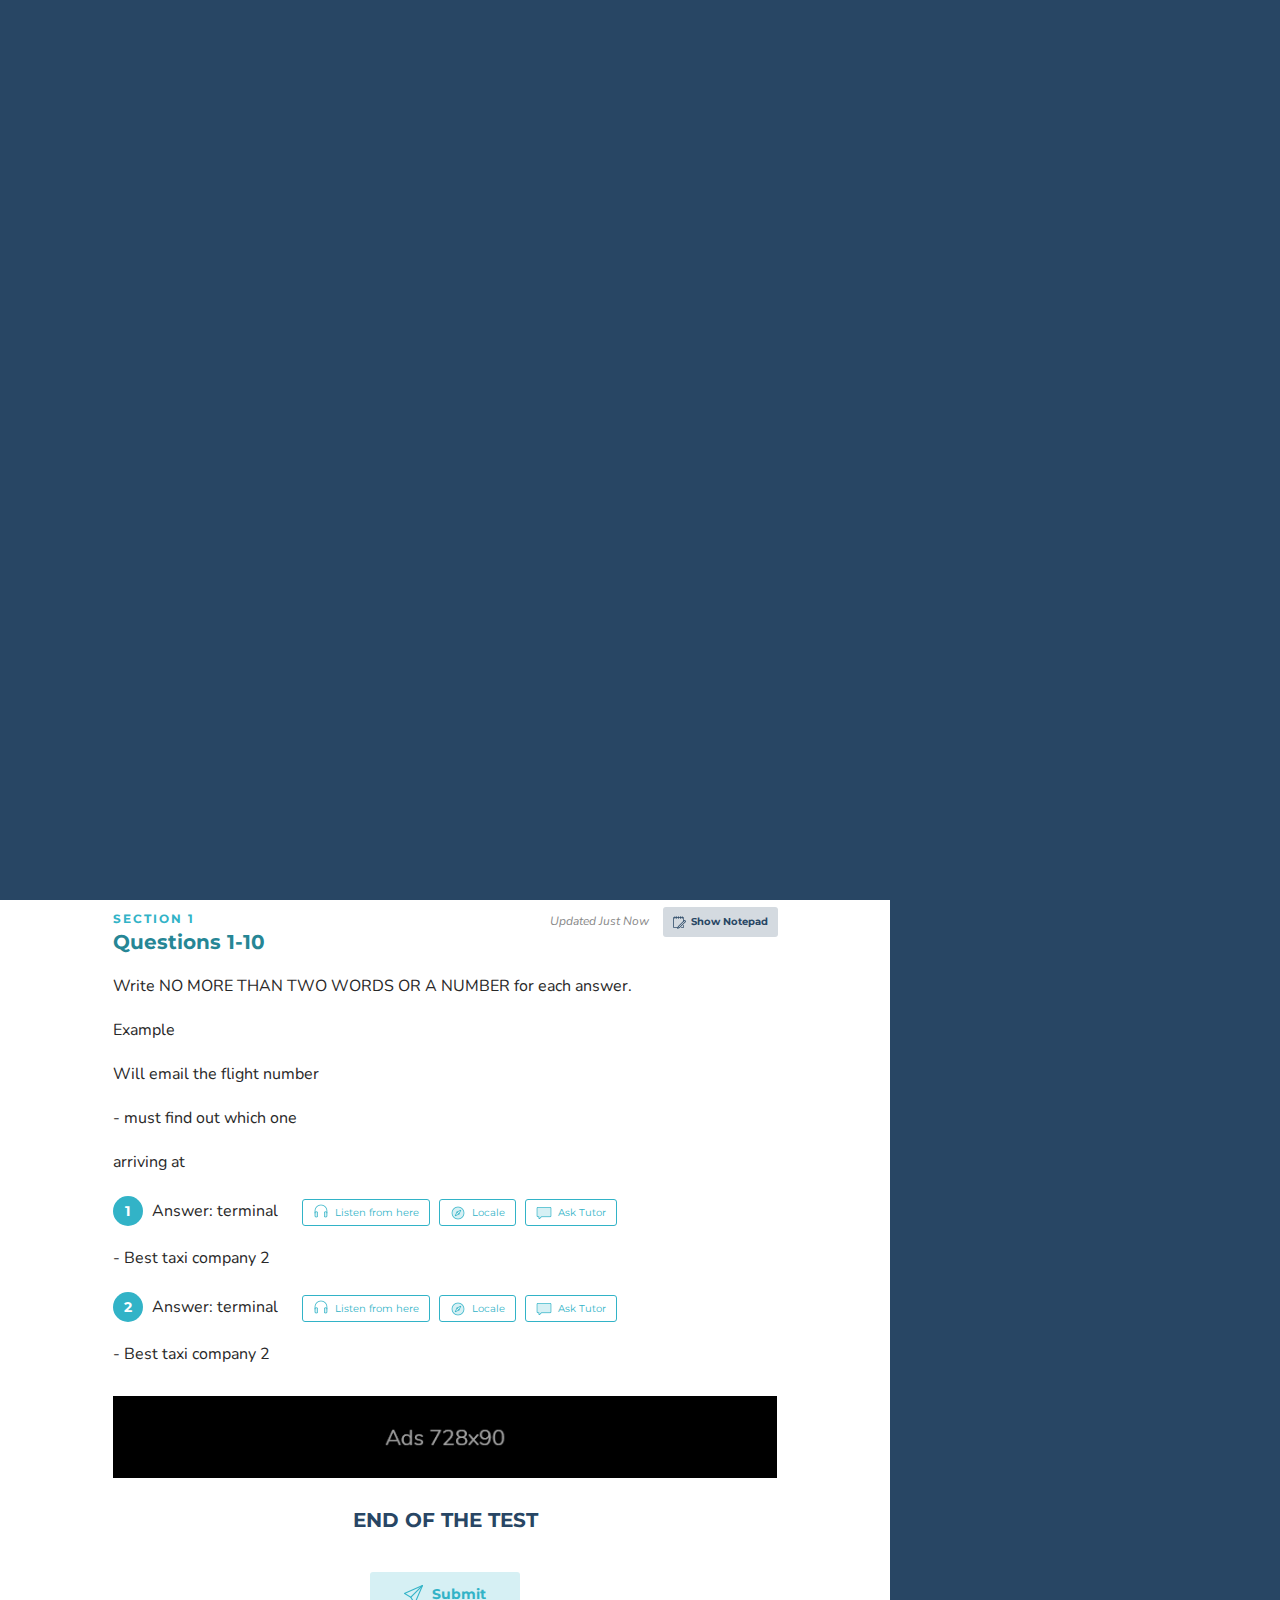
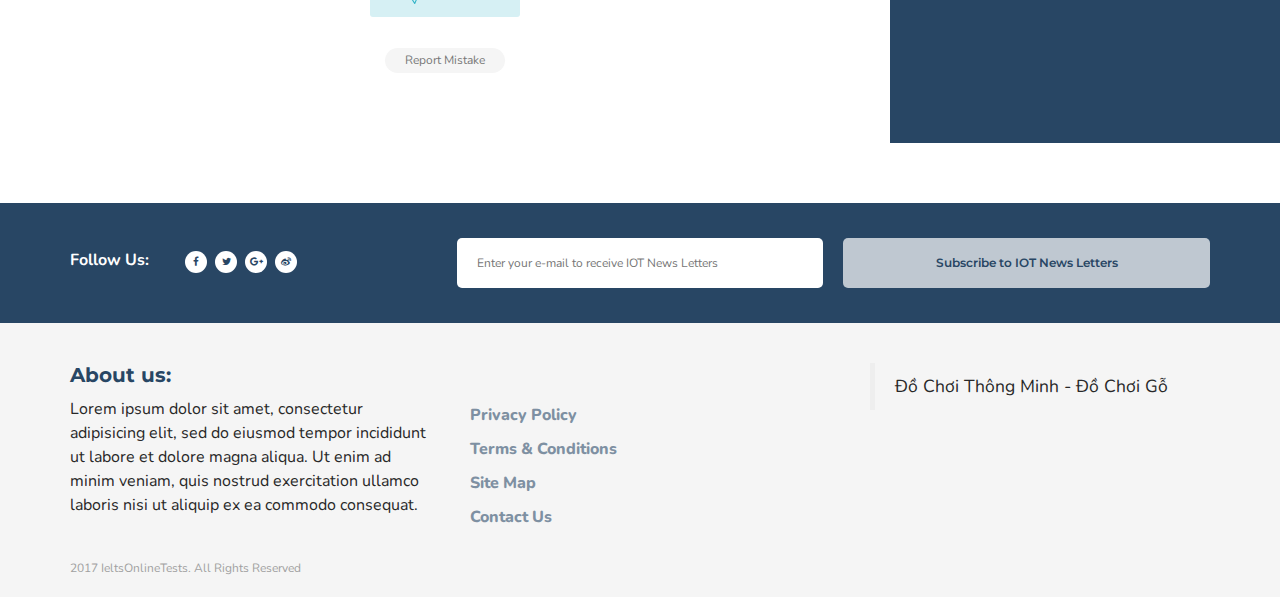
==== commit 97dff130: "11:44AM" ====
--- a/listening.html
+++ b/listening.html
@@ -68,10 +68,10 @@
                     <p> <span class="icon-ts icon-calendar"></span> Published on: 12 Jan 2017</p>
                 </div>
             </div>
-            <div class="brand-reading">
+            <div class="brand-reading brand-listening">
                 <div class="om-icon">
                 </div>
-                <p>reading test</p>
+                <p>listening </p>
             </div>
         </div>
         <div class="rh-menu">
--- a/css/main.css
+++ b/css/main.css
@@ -190,7 +190,7 @@
 .h4,
 .h5,
 .h6 {
-  line-height: 1.3;
+  line-height: 1.2;
   font-family: "Montserrat", sans-serif;
   font-weight: 700; }
 
@@ -689,6 +689,21 @@
 .test-vote em {
   color: #536b83; }
 
+.test-vote.small span {
+  font-weight: 600;
+  color: #f9a95a;
+  margin: 0px 4px 0px 0px;
+  font-size: 12px; }
+
+.test-vote.small i {
+  color: #f9a95a;
+  margin: 0px 0px;
+  font-size: 12px; }
+
+.test-vote.small em {
+  color: #536b83;
+  font-size: 12px; }
+
 .test-des p {
   margin: 5px 0px 0px 0px;
   padding: 0px;
@@ -1202,15 +1217,15 @@
   border-radius: 3px;
   outline: none; }
 
-.other-module .om-item {
+.om-item {
   text-align: center;
   margin: 20px 0px 0px 0px; }
-  .other-module .om-item .om-icon {
+  .om-item .om-icon {
     background: url("../images/icon_reading.png") no-repeat center center;
     width: 44px;
     height: 44px;
     margin: 0px auto; }
-  .other-module .om-item p {
+  .om-item p {
     font-size: 12px;
     text-transform: uppercase;
     letter-spacing: 3px;
@@ -1218,7 +1233,7 @@
     color: #327846;
     font-family: "Montserrat", sans-serif;
     margin: 15px 0px 30px 0px; }
-  .other-module .om-item .om-btn {
+  .om-item .om-btn {
     -moz-transition: all ease 0.2s;
     -o-transition: all ease 0.2s;
     -webkit-transition: all ease 0.2s;
@@ -1234,9 +1249,9 @@
     font-family: "Montserrat", sans-serif;
     display: block;
     margin: 0px 0px 10px 0px; }
-    .other-module .om-item .om-btn:hover {
+    .om-item .om-btn:hover {
       opacity: 0.9; }
-    .other-module .om-item .om-btn span {
+    .om-item .om-btn span {
       background: url("../images/icon_flash.png") no-repeat center center;
       width: 16px;
       height: 22px;
@@ -1244,9 +1259,9 @@
       position: relative;
       top: 5px;
       margin: 0px 5px 0px 0px; }
-    .other-module .om-item .om-btn.green-dark {
+    .om-item .om-btn.green-dark {
       background-color: #265a35; }
-      .other-module .om-item .om-btn.green-dark span {
+      .om-item .om-btn.green-dark span {
         background: url("../images/icon_lego1.png") no-repeat center center;
         width: 20px;
         height: 20px;
@@ -1254,18 +1269,26 @@
         position: relative;
         top: 4px;
         margin: 0px 5px 0px; }
-  .other-module .om-item.orange .om-icon {
+  .om-item.orange .om-icon {
     background: url("../images/icon_writing.png") no-repeat center center; }
-  .other-module .om-item.orange p {
+  .om-item.orange p {
     color: #f9a95a; }
-  .other-module .om-item.orange .om-btn {
+  .om-item.orange .om-btn {
     background-color: #f9a95a; }
-  .other-module .om-item.pink .om-icon {
+  .om-item.pink .om-icon {
     background: url("../images/icon_speaking.png") no-repeat center center; }
-  .other-module .om-item.pink p {
+  .om-item.pink p {
     color: #c76478; }
-  .other-module .om-item.pink .om-btn {
+  .om-item.pink .om-btn {
     background-color: #c76478; }
+  .om-item.cyan .om-icon {
+    background: url("../images/icon_listen.png") no-repeat center center; }
+  .om-item.cyan p {
+    color: #32b3c7; }
+  .om-item.cyan .om-btn {
+    background-color: #32b3c7; }
+    .om-item.cyan .om-btn.cyan-dark {
+      background-color: #268695; }
 
 .footer {
   margin: 60px 0px 0px 0px;
@@ -1419,6 +1442,16 @@
         letter-spacing: 3px;
         font-weight: 700;
         color: #327846;
+        font-family: "Montserrat", sans-serif;
+        margin: 5px 0px 0px 0px; }
+      .reading-header .rh-top .brand-reading.brand-listening .om-icon {
+        background: url("../images/icon_listen.png") no-repeat center center; }
+      .reading-header .rh-top .brand-reading.brand-listening p {
+        font-size: 12px;
+        text-transform: uppercase;
+        letter-spacing: 3px;
+        font-weight: 700;
+        color: #32b3c7;
         font-family: "Montserrat", sans-serif;
         margin: 5px 0px 0px 0px; }
     .reading-header .rh-top .test-hero {
@@ -2278,4 +2311,238 @@
       .listening-page .lp-right .reading-footer .rf-button-wrap {
         margin: 0px; }
 
+.cols {
+  padding: 0px 390px 0px 0px;
+  position: relative; }
+  @media screen and (max-width: 1199px) {
+    .cols {
+      padding: 0px 300px 0px 0px; } }
+  @media screen and (max-width: 991px) {
+    .cols {
+      padding: 0px 0px 0px 0px; } }
+  .cols .colleft {
+    width: 100%;
+    min-height: 600px; }
+    @media screen and (max-width: 991px) {
+      .cols .colleft {
+        float: none; } }
+  .cols .colright {
+    min-height: 100px;
+    background-color: #f5f5f5;
+    width: 390px;
+    position: absolute;
+    top: 0px;
+    right: 0px;
+    bottom: 0px;
+    padding: 30px;
+    float: right; }
+    .cols .colright.colright-white {
+      background-color: #fff; }
+    @media screen and (max-width: 1199px) {
+      .cols .colright {
+        width: 300px;
+        padding: 15px; } }
+    @media screen and (max-width: 991px) {
+      .cols .colright {
+        margin: 0px;
+        float: none;
+        width: 100%;
+        padding: 0px;
+        position: relative;
+        top: unset;
+        right: unset;
+        bottom: unset; } }
+
+.pm-caption {
+  display: inline-block;
+  margin: 0px auto;
+  font-size: 12px;
+  font-family: "Montserrat", sans-serif;
+  text-transform: uppercase;
+  color: #d4dae0;
+  font-weight: 700;
+  text-align: center;
+  display: block;
+  margin: 70px 0px 0px 0px;
+  letter-spacing: 3px; }
+
+.pm-item {
+  margin: 0px 0px 70px 0px; }
+  .pm-item .pmi-caption {
+    min-height: 50px;
+    background-color: #d4dae0;
+    padding: 10px;
+    margin: 10px 0px 20px 0px; }
+    .pm-item .pmi-caption span {
+      display: block;
+      text-align: center;
+      line-height: 30px;
+      color: #284664;
+      font-family: "Montserrat", sans-serif;
+      font-weight: 700;
+      font-size: 20px; }
+
+.pim-content {
+  padding: 0px 15px; }
+
+.book-item-wrap {
+  padding: 0px 15px; }
+
+.book-item {
+  margin: 0px auto 30px auto;
+  text-align: center; }
+  .book-item img {
+    border-radius: 5px;
+    border: 3px solid #d4dae0; }
+  .book-item h3 a {
+    color: #284664;
+    font-family: "Montserrat", sans-serif;
+    font-weight: 700;
+    font-size: 14px; }
+    .book-item h3 a:hover {
+      opacity: 0.8; }
+
+.a600 {
+  text-align: center; }
+
+.box-tag .box-caption {
+  margin-bottom: -5px; }
+
+.box-tag .tag-icon {
+  background: url("../images/icon_tag.png") no-repeat center center;
+  width: 20px;
+  height: 25px;
+  display: inline-block;
+  position: relative;
+  top: 9px; }
+
+.tag-item {
+  display: inline-block;
+  line-height: 25px;
+  padding: 0px 15px;
+  border-radius: 20px;
+  background-color: #fff;
+  margin: 0px 0px 10px 10px;
+  font-size: 12px;
+  font-weight: 800;
+  color: #7e90a2;
+  -moz-transition: all ease 0.2s;
+  -o-transition: all ease 0.2s;
+  -webkit-transition: all ease 0.2s;
+  transition: all ease 0.2s; }
+  .tag-item:hover {
+    color: #284664; }
+
+.mostview-item {
+  background-color: #fff;
+  padding: 10px 10px 10px 85px;
+  margin: 10px 0px 0px 0px;
+  border-radius: 3px; }
+  .mostview-item img {
+    width: 65px;
+    height: 65px;
+    float: left;
+    margin: 2px 0px 0px -75px; }
+  .mostview-item h3 {
+    margin: -5px 0px 0px 0px;
+    padding: 0px;
+    line-height: 0.9; }
+    .mostview-item h3 a {
+      font-size: 13px;
+      font-family: "Montserrat", sans-serif;
+      font-weight: 800;
+      color: #284664; }
+  .mostview-item p {
+    font-size: 12px;
+    margin: 0px;
+    line-height: 1.2;
+    margin: 3px 0px 0px 0px; }
+  .mostview-item .mi-tag {
+    font-size: 12px;
+    font-weight: 800;
+    color: #7e90a2; }
+    .mostview-item .mi-tag em {
+      background: url("../images/icon_tag1.png") no-repeat center center;
+      width: 14px;
+      height: 14px;
+      display: inline-block;
+      position: relative;
+      top: 2px;
+      margin: 0px 4px 0px 0px; }
+  .mostview-item .mi-view {
+    float: right;
+    font-size: 10px;
+    margin: 3px 0px 0px 0px;
+    color: #a0a0a0; }
+    .mostview-item .mi-view em {
+      background: url("../images/icon_view.png") no-repeat center center;
+      width: 16px;
+      height: 12px;
+      display: inline-block;
+      position: relative;
+      top: 2px;
+      margin: 0px 4px 0px 0px; }
+
+.feature-releases {
+  margin: 50px 0px 0px 0px;
+  background-color: #284664;
+  padding: 20px 0px; }
+  .feature-releases .box-caption {
+    margin: 20px 0px 20px 20px; }
+  .feature-releases .box-caption p {
+    color: #fff; }
+  .feature-releases .book-item h3 a {
+    color: #fff; }
+
+.tab-test ul {
+  list-style: none;
+  padding: 0px;
+  margin: -10px 0px 40px 0px; }
+  .tab-test ul li {
+    display: inline-block;
+    border-bottom: 4px solid transparent; }
+    .tab-test ul li a {
+      display: block;
+      padding: 0px 25px;
+      line-height: 40px;
+      opacity: 0.7;
+      font-size: 13px;
+      font-weight: 700;
+      font-family: "Montserrat", sans-serif;
+      color: #284664; }
+      @media screen and (max-width: 767px) {
+        .tab-test ul li a {
+          padding: 0px 3px;
+          font-size: 10px; }
+          .tab-test ul li a span {
+            margin: 0px 0px 0px 0px; } }
+      .tab-test ul li a span.icon-alltest {
+        background: url("../images/icon_alltest.png") no-repeat center center;
+        width: 20px;
+        height: 20px;
+        display: inline-block;
+        margin: 0px 4px 0px 0px;
+        position: relative;
+        top: 5px; }
+      .tab-test ul li a span.icon-academic {
+        background: url("../images/icon_academic.png") no-repeat center center;
+        width: 21px;
+        height: 18px;
+        display: inline-block;
+        margin: 0px 4px 0px 0px;
+        position: relative;
+        top: 5px; }
+      .tab-test ul li a span.icon-general-traning {
+        background: url("../images/icon_genral.png") no-repeat center center;
+        width: 18px;
+        height: 20px;
+        display: inline-block;
+        margin: 0px 4px 0px 0px;
+        position: relative;
+        top: 5px; }
+    .tab-test ul li.active {
+      border-bottom: 4px solid #284664; }
+      .tab-test ul li.active a {
+        opacity: 1; }
+
 /*# sourceMappingURL=main.css.map */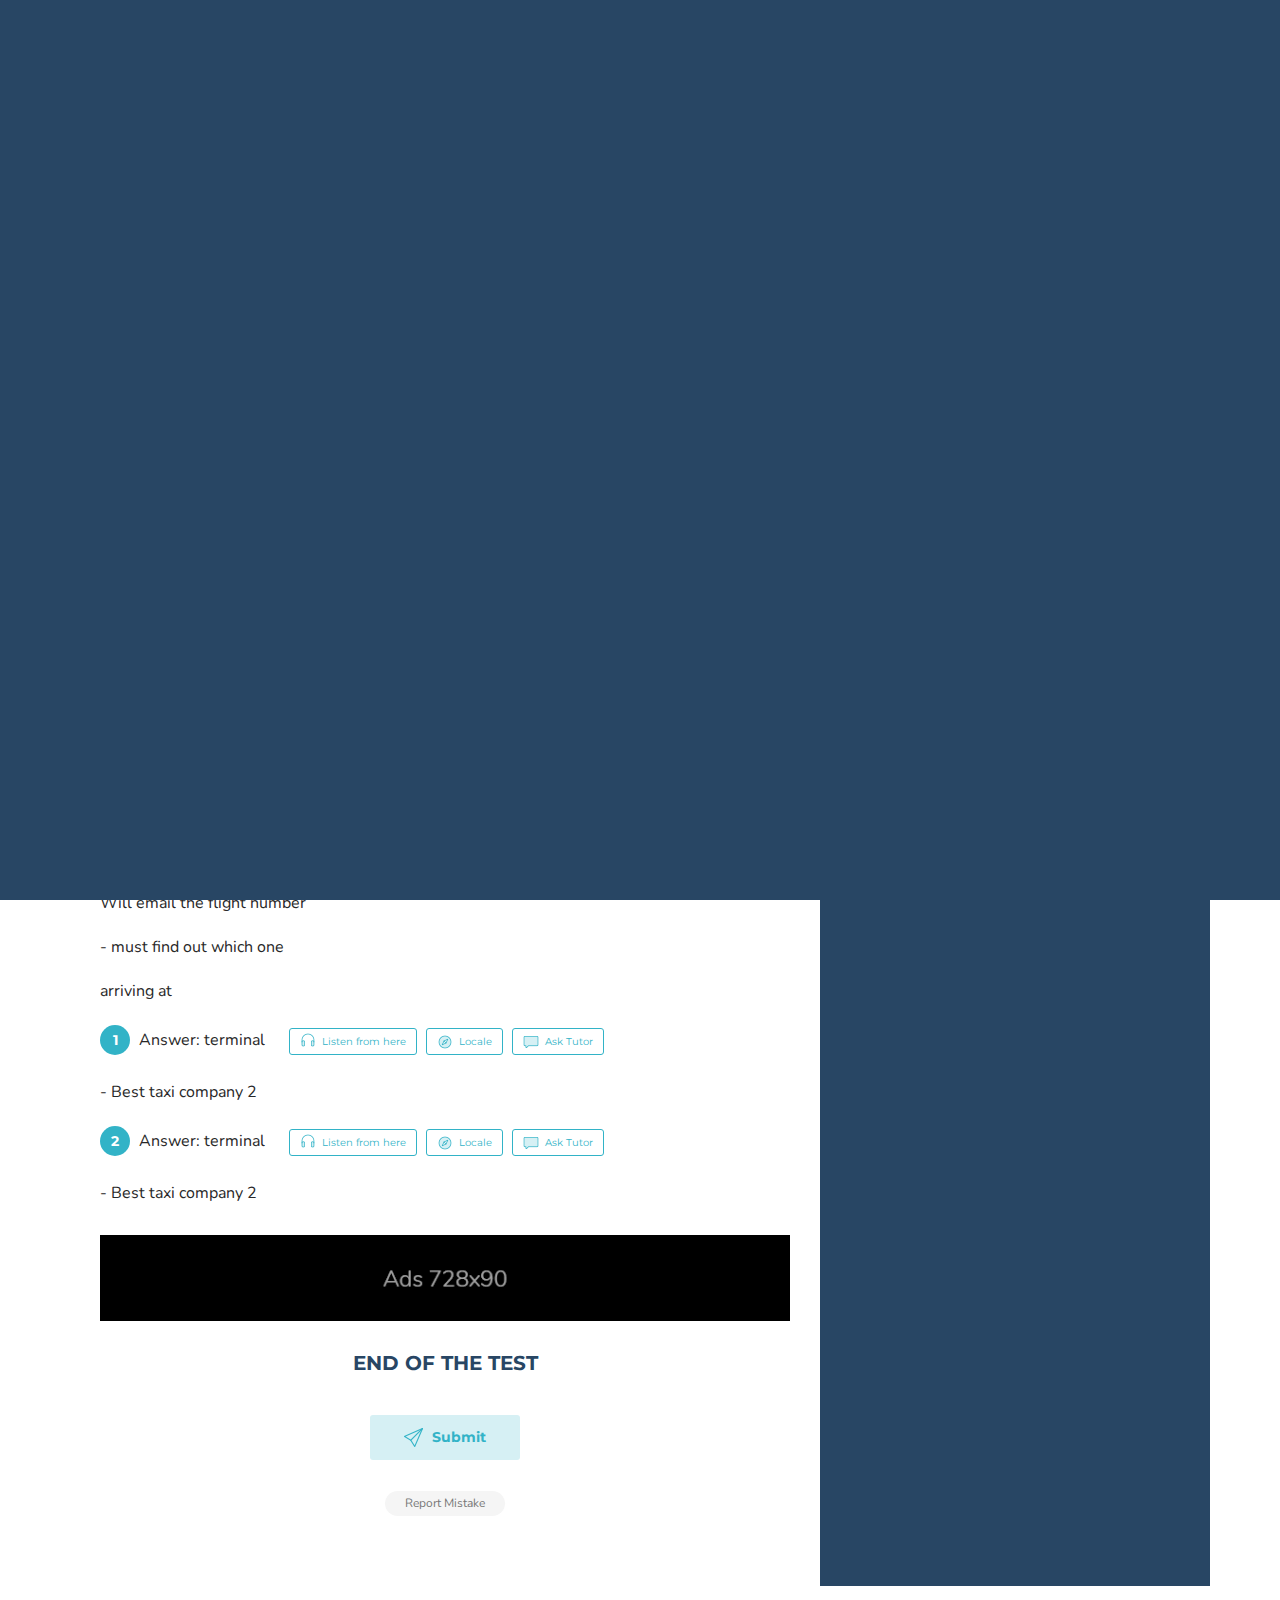
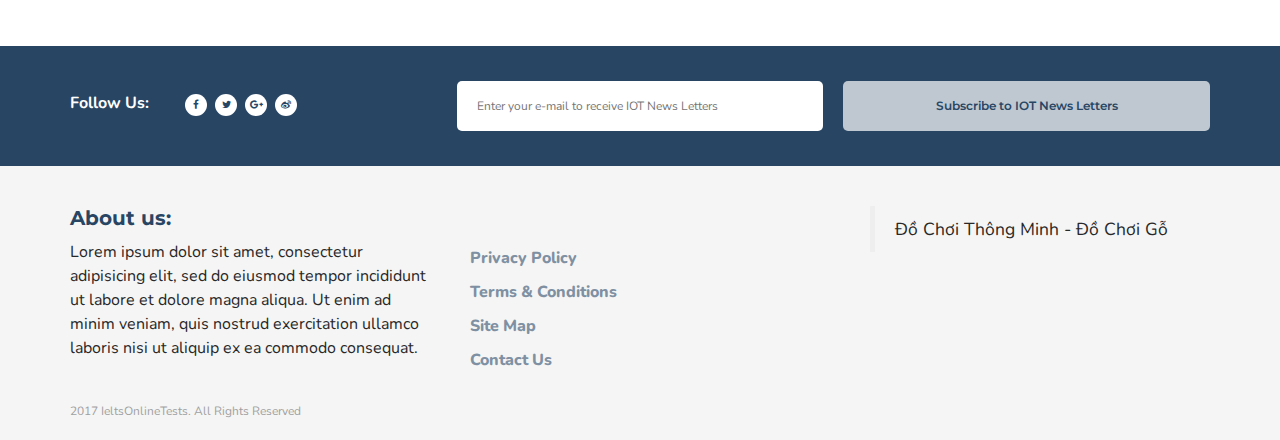
==== commit 2f919408: "2:42PM" ====
--- a/listening.html
+++ b/listening.html
@@ -38,7 +38,7 @@
             <ul>
                 <li><a href="#">Ask Tutor </a></li>
                 <li><a href="#">Share Test </a> </li>
-                <li><a href="#">Text Size</a></li>
+                <li><a class="btn-textsize">Text Size</a></li>
                 <li><a href="#">Print </a></li>
                 <li><a href="#">Download </a></li>
                 <li><a href="#">Instruction </a></li>
@@ -83,7 +83,7 @@
                 <ul>
                     <li><a href="#"><span class="icon-ask"></span>Ask Tutor</a></li>
                     <li><a href="#"><span class="icon-share"></span>Share Test</a></li>
-                    <li><a href="#"><span class="icon-text"></span>Text Size</a></li>
+                    <li><a class="btn-textsize"><span class="icon-text"></span>Text Size</a></li>
                     <li><a href="#"><span class="icon-print"></span>Print</a></li>
                     <li><a href="#"><span class="icon-download"></span>Download</a></li>
                     <li><a href="#"><span class="icon-instruction"></span>Instruction</a></li>
@@ -104,303 +104,312 @@
         </div>
     </header>
     <!--reading-box-->
-    <div class="listening-page">
-        <div class="lp-left">
-            <div class="split-left cyan">
-
-                <div class="player-listening">
-                    <div class="player">
-                        <div class="play-inner">
-                            <div class="play-control">
-                                <em class="p-prev">
+    <div class="container">
+        <div class="listening-page">
+            <div class="lp-left">
+                <div class="split-left cyan">
+
+                    <div class="player-listening">
+                        <div class="player">
+                            <div class="play-inner">
+                                <div class="play-control">
+                                    <em class="p-prev">
                                             </em>
-                                <em class="p-play">
+                                    <em class="p-play">
                                             </em>
-                                <em class="p-next">
+                                    <em class="p-next">
                                             </em>
-                            </div>
-                            <div class="play-process">
-                                <div class="process-track">
-                                    <div class="process-state" style="width: 30%">
-                                        <div class="p-round">
+                                </div>
+                                <div class="play-process">
+                                    <div class="process-track">
+                                        <div class="process-state" style="width: 30%">
+                                            <div class="p-round">
+                                            </div>
                                         </div>
                                     </div>
+                                    <span>00:16</span>
+                                    <span class="time-end">60:00</span>
                                 </div>
-                                <span>00:16</span>
-                                <span class="time-end">60:00</span>
-                            </div>
-                        </div>
-                    </div>
-                </div>
-                <div class="nodepad" id="nodepad1">
-                    <p>Notes Taking here I can Lorem ipsum dolor sit amet, consectetur adipisicing elit, sed do eiusmod tempor incididunt ut labore et dolore magna aliqua. Ut enim ad minim veniam, quis nostrud exercitation ullamco laboris nisi ut aliquip ex ea commodo consequat. Duis aute irure dolor in reprehenderit in voluptate velit esse cillum dolore eu fugiat nulla pariatur. Excepteur sint occaecat cupidatat non proident, sunt in culpa qui officia deserunt mollit anim id est laborum. Sed ut perspiciatis </p>
-                </div>
-                <div class="sl-caption">
-                    <div class="sl-caption-right">
-                        <em>Updated Just Now</em>
-                        <a class="btn-show-note active" data-id="nodepad1">
-                        <strong></strong>Hide Notepad
-                        </a>
-                    </div>
-                    <span>Section 1</span>
-                    <h2>Questions 1-10</h2>
-                </div>
-                <p> Write NO MORE THAN TWO WORDS OR A NUMBER for each answer.</p>
-                <p>Example</p>
-                <p>Will email the flight number</p>
-                <p> - must find out which one</p>
-                <p> arriving at</p>
-                <div class="sl-item">
-                    <span class="number">1</span>
-                    <p> Answer: terminal</p>
-                    <div class="sl-control">
-                        <a href="#">
+                            </div>
+                        </div>
+                    </div>
+                    <div class="nodepad" id="nodepad1">
+                        <p>Notes Taking here I can Lorem ipsum dolor sit amet, consectetur adipisicing elit, sed do eiusmod tempor incididunt ut labore et dolore magna aliqua. Ut enim ad minim veniam, quis nostrud exercitation ullamco laboris nisi ut aliquip ex ea commodo consequat. Duis aute irure dolor in reprehenderit in voluptate velit esse cillum dolore eu fugiat nulla pariatur. Excepteur sint occaecat cupidatat non proident, sunt in culpa qui officia deserunt mollit anim id est laborum. Sed ut perspiciatis </p>
+                    </div>
+                    <div class="sl-caption">
+                        <div class="sl-caption-right">
+                            <em>Updated Just Now</em>
+                            <a class="btn-show-note " data-id="#nodepad1">
+                        <strong></strong>
+                                Show Notepad
+                        </a>
+                        </div>
+                        <span>Section 1</span>
+                        <h2>Questions 1-10</h2>
+                    </div>
+                    <p> Write NO MORE THAN TWO WORDS OR A NUMBER for each answer.</p>
+                    <p>Example</p>
+                    <p>Will email the flight number</p>
+                    <p> - must find out which one</p>
+                    <p> arriving at</p>
+                    <div class="sl-item">
+                        <span class="number">1</span>
+                        <p> Answer: terminal</p>
+                        <div class="sl-control">
+                            <a href="#">
                         <span class="icon-listen"></span>
                           Listen from here
                         </a>
-                        <a href="#">
+                            <a href="#">
                         <span class="icon-locale"></span>
                             Locale
                         </a>
-                        <a href="#">
+                            <a href="#">
                         <span class="icon-ask"></span>
                         Ask Tutor
                         </a>
-                    </div>
-                </div>
-                <p> - Best taxi company 2</p>
-                <div class="sl-item">
-                    <span class="number">2</span>
-                    <p> Answer: terminal</p>
-                    <div class="sl-control">
-                        <a href="#">
+                        </div>
+                    </div>
+                    <p> - Best taxi company 2</p>
+                    <div class="sl-item">
+                        <span class="number">2</span>
+                        <p> Answer: terminal</p>
+                        <div class="sl-control">
+                            <a href="#">
                         <span class="icon-listen"></span>
                           Listen from here
                         </a>
-                        <a href="#">
+                            <a href="#">
                         <span class="icon-locale"></span>
                             Locale
                         </a>
-                        <a href="#">
+                            <a href="#">
                         <span class="icon-ask"></span>
                         Ask Tutor
                         </a>
-                    </div>
-                </div>
-                <p> - Best taxi company 2</p>
-
-
-                <div class="box-ad728 hidden-sm hidden-xs">
-                    <img alt="" src="images/a2.png">
-
-                </div>
-                <div class="nodepad hidden" id="nodepad2">
-                    <p>Notes Taking here I can Lorem ipsum dolor sit amet, consectetur adipisicing elit, sed do eiusmod tempor incididunt ut labore et dolore magna aliqua. Ut enim ad minim veniam, quis nostrud exercitation ullamco laboris nisi ut aliquip ex ea commodo consequat. Duis aute irure dolor in reprehenderit in voluptate velit esse cillum dolore eu fugiat nulla pariatur. Excepteur sint occaecat cupidatat non proident, sunt in culpa qui officia deserunt mollit anim id est laborum. Sed ut perspiciatis </p>
-                </div>
-                <div class="sl-caption">
-
-
-                    <div class="sl-caption-right">
-                        <em>Updated Just Now</em>
-                        <a class="btn-show-note" data-id="#nodepad2">
+                        </div>
+                    </div>
+                    <p> - Best taxi company 2</p>
+
+
+                    <div class="box-ad728 hidden-sm hidden-xs">
+                        <img alt="" src="images/a2.png">
+
+                    </div>
+                    <div class="nodepad " id="nodepad2">
+                        <p>Notes Taking here I can Lorem ipsum dolor sit amet, consectetur adipisicing elit, sed do eiusmod tempor incididunt ut labore et dolore magna aliqua. Ut enim ad minim veniam, quis nostrud exercitation ullamco laboris nisi ut aliquip ex ea commodo consequat. Duis aute irure dolor in reprehenderit in voluptate velit esse cillum dolore eu fugiat nulla pariatur. Excepteur sint occaecat cupidatat non proident, sunt in culpa qui officia deserunt mollit anim id est laborum. Sed ut perspiciatis </p>
+                    </div>
+                    <div class="sl-caption">
+
+
+                        <div class="sl-caption-right">
+                            <em>Updated Just Now</em>
+                            <a class="btn-show-note" data-id="#nodepad2">
                         <strong></strong>Show Notepad
                         </a>
-                    </div>
-                    <span>Section 1</span>
-                    <h2>Questions 1-10</h2>
-                </div>
-                <p> Write NO MORE THAN TWO WORDS OR A NUMBER for each answer.</p>
-                <p>Example</p>
-                <p>Will email the flight number</p>
-                <p> - must find out which one</p>
-                <p> arriving at</p>
-                <div class="sl-item">
-                    <span class="number">1</span>
-                    <p> Answer: terminal</p>
-                    <div class="sl-control">
-                        <a href="#">
+                        </div>
+                        <span>Section 1</span>
+                        <h2>Questions 1-10</h2>
+                    </div>
+                    <p> Write NO MORE THAN TWO WORDS OR A NUMBER for each answer.</p>
+                    <p>Example</p>
+                    <p>Will email the flight number</p>
+                    <p> - must find out which one</p>
+                    <p> arriving at</p>
+                    <div class="sl-item">
+                        <span class="number">1</span>
+                        <p> Answer: terminal</p>
+                        <div class="sl-control">
+                            <a href="#">
                         <span class="icon-listen"></span>
                           Listen from here
                         </a>
-                        <a href="#">
+                            <a href="#">
                         <span class="icon-locale"></span>
                             Locale
                         </a>
-                        <a href="#">
+                            <a href="#">
                         <span class="icon-ask"></span>
                         Ask Tutor
                         </a>
-                    </div>
-                </div>
-                <p> - Best taxi company 2</p>
-                <div class="sl-item">
-                    <span class="number">2</span>
-                    <p> Answer: terminal</p>
-                    <div class="sl-control">
-                        <a href="#">
+                        </div>
+                    </div>
+                    <p> - Best taxi company 2</p>
+                    <div class="sl-item">
+                        <span class="number">2</span>
+                        <p> Answer: terminal</p>
+                        <div class="sl-control">
+                            <a href="#">
                         <span class="icon-listen"></span>
                           Listen from here
                         </a>
-                        <a href="#">
+                            <a href="#">
                         <span class="icon-locale"></span>
                             Locale
                         </a>
-                        <a href="#">
+                            <a href="#">
                         <span class="icon-ask"></span>
                         Ask Tutor
                         </a>
-                    </div>
-                </div>
-                <p> - Best taxi company 2</p>
-                <div class="box-ad728 hidden-sm hidden-xs">
-                    <img alt="" src="images/a2.png">
-
-                </div>
-
-                <div class="end-the-test">
-                    <h3>End of the Test</h3>
-                    <a href="#" class="btn-submit">
+                        </div>
+                    </div>
+                    <p> - Best taxi company 2</p>
+                    <div class="box-ad728 hidden-sm hidden-xs">
+                        <img alt="" src="images/a2.png">
+
+                    </div>
+
+                    <div class="end-the-test">
+                        <h3>End of the Test</h3>
+                        <a href="#" class="btn-submit">
                     <span ></span>
                         Submit
                     </a>
-                    <br/>
-                    <a href="#" class="report">Report Mistake</a>
-                </div>
-
-            </div>
-        </div>
-        <div class="lp-right">
-            <div class="box-ads hidden-sm hidden-xs">
-                <img alt="" src="images/a1.png">
-            </div>
-
-            <div class="reading-footer cyan">
-                <div class="question-panel">
-                    <div class="qp-caption">
-                        <span><em></em> Question Pallete</span>
-                    </div>
-                    <div class="qp-items">
-                        <a href="#" class="qp-item">1
-                </a>
-                        <a href="#" class="qp-item">2
-                </a>
-                        <a href="#" class="qp-item">3
-                </a>
-                        <a href="#" class="qp-item">4
-                </a>
-                        <a href="#" class="qp-item">5
-                </a>
-                        <a href="#" class="qp-item">6
-                </a>
-                        <a href="#" class="qp-item">7
-                </a>
-                        <a href="#" class="qp-item">8
-                </a>
-                        <a href="#" class="qp-item">9
-                </a>
-                        <a href="#" class="qp-item">10
-                </a>
-                        <a href="#" class="qp-item">11
-                </a>
-                        <a href="#" class="qp-item">12
-                </a>
-                        <a href="#" class="qp-item">13
-                </a>
-                        <a href="#" class="qp-item">14
-                </a>
-                        <a href="#" class="qp-item">15
-                </a>
-                        <a href="#" class="qp-item">16
-                </a>
-                        <a href="#" class="qp-item">17
-                </a>
-                        <a href="#" class="qp-item qp-item-unanswered">18
-                </a>
-                        <a href="#" class="qp-item qp-item-unanswered">19
-                </a>
-                        <a href="#" class="qp-item qp-item-unanswered">20
-                </a>
-                        <a href="#" class="qp-item qp-item-unanswered">21
-                </a>
-                        <a href="#" class="qp-item qp-item-unanswered">22
-                </a>
-                        <a href="#" class="qp-item qp-item-unanswered">23
-                </a>
-                        <a href="#" class="qp-item qp-item-unanswered">24
-                </a>
-                        <a href="#" class="qp-item qp-item-unanswered">25
-                </a>
-                        <a href="#" class="qp-item qp-item-unanswered">26
-                </a>
-                        <a href="#" class="qp-item qp-item-unanswered">27
-                </a>
-                        <a href="#" class="qp-item qp-item-unanswered">28
-                </a>
-                        <a href="#" class="qp-item qp-item-unanswered">29
-                </a>
-                        <a href="#" class="qp-item qp-item-unanswered">30
-                </a>
-                        <a href="#" class="qp-item qp-item-unanswered">31
-                </a>
-                        <a href="#" class="qp-item qp-item-unanswered">32
-                </a>
-                        <a href="#" class="qp-item qp-item-unanswered">33
-                </a>
-                        <a href="#" class="qp-item qp-item-unanswered">34
-                </a>
-                        <a href="#" class="qp-item qp-item-unanswered">35
-                </a>
-                        <a href="#" class="qp-item qp-item-unanswered">36
-                </a>
-                        <a href="#" class="qp-item qp-item-unanswered">37
-                </a>
-                        <a href="#" class="qp-item qp-item-unanswered">38
-                </a>
-                        <a href="#" class="qp-item qp-item-unanswered">39
-                </a>
-                        <a href="#" class="qp-item qp-item-unanswered">40
-                </a>
-                    </div>
-                    <div class="qp-note">
-                        <span><em></em>Answered </span>
-                        <span><em class="unanswered"></em>Unanswered </span>
-                    </div>
-                </div>
-                <div class="rf-button-wrap">
-                    <a class="rf-button hidden-lg hidden-md hidden-sm rf-button-pallete">
+                        <br/>
+                        <a href="#" class="report">Report Mistake</a>
+                    </div>
+
+                </div>
+            </div>
+            <div class="lp-right">
+                <div class="box-ads hidden-sm hidden-xs">
+                    <img alt="" src="images/a1.png">
+                </div>
+
+                <div id="qp-afix">
+
+                    <div class="reading-footer cyan ">
+                        <div class="question-panel">
+                            <div class="qp-caption">
+                                <span><em></em> Question Pallete</span>
+                            </div>
+                            <div class="qp-items">
+                                <a href="#" class="qp-item">1
+                </a>
+                                <a href="#" class="qp-item">2
+                </a>
+                                <a href="#" class="qp-item">3
+                </a>
+                                <a href="#" class="qp-item">4
+                </a>
+                                <a href="#" class="qp-item">5
+                </a>
+                                <a href="#" class="qp-item">6
+                </a>
+                                <a href="#" class="qp-item">7
+                </a>
+                                <a href="#" class="qp-item">8
+                </a>
+                                <a href="#" class="qp-item">9
+                </a>
+                                <a href="#" class="qp-item">10
+                </a>
+                                <a href="#" class="qp-item">11
+                </a>
+                                <a href="#" class="qp-item">12
+                </a>
+                                <a href="#" class="qp-item">13
+                </a>
+                                <a href="#" class="qp-item">14
+                </a>
+                                <a href="#" class="qp-item">15
+                </a>
+                                <a href="#" class="qp-item">16
+                </a>
+                                <a href="#" class="qp-item">17
+                </a>
+                                <a href="#" class="qp-item qp-item-unanswered">18
+                </a>
+                                <a href="#" class="qp-item qp-item-unanswered">19
+                </a>
+                                <a href="#" class="qp-item qp-item-unanswered">20
+                </a>
+                                <a href="#" class="qp-item qp-item-unanswered">21
+                </a>
+                                <a href="#" class="qp-item qp-item-unanswered">22
+                </a>
+                                <a href="#" class="qp-item qp-item-unanswered">23
+                </a>
+                                <a href="#" class="qp-item qp-item-unanswered">24
+                </a>
+                                <a href="#" class="qp-item qp-item-unanswered">25
+                </a>
+                                <a href="#" class="qp-item qp-item-unanswered">26
+                </a>
+                                <a href="#" class="qp-item qp-item-unanswered">27
+                </a>
+                                <a href="#" class="qp-item qp-item-unanswered">28
+                </a>
+                                <a href="#" class="qp-item qp-item-unanswered">29
+                </a>
+                                <a href="#" class="qp-item qp-item-unanswered">30
+                </a>
+                                <a href="#" class="qp-item qp-item-unanswered">31
+                </a>
+                                <a href="#" class="qp-item qp-item-unanswered">32
+                </a>
+                                <a href="#" class="qp-item qp-item-unanswered">33
+                </a>
+                                <a href="#" class="qp-item qp-item-unanswered">34
+                </a>
+                                <a href="#" class="qp-item qp-item-unanswered">35
+                </a>
+                                <a href="#" class="qp-item qp-item-unanswered">36
+                </a>
+                                <a href="#" class="qp-item qp-item-unanswered">37
+                </a>
+                                <a href="#" class="qp-item qp-item-unanswered">38
+                </a>
+                                <a href="#" class="qp-item qp-item-unanswered">39
+                </a>
+                                <a href="#" class="qp-item qp-item-unanswered">40
+                </a>
+                            </div>
+                            <div class="qp-note">
+                                <span><em></em>Answered </span>
+                                <span><em class="unanswered"></em>Unanswered </span>
+                            </div>
+                        </div>
+                        <div class="rf-button-wrap">
+                            <a class="rf-button hidden-lg hidden-md hidden-sm rf-button-pallete">
                 <span class="icon-pallete"></span>
                 Question Pallete
             </a>
-                    <a href="#" class="rf-button hidden-xs">
+                            <a href="#" class="rf-button hidden-xs">
                 <span class="icon-ask"></span>
                 Ask
 Tutor
             </a>
-                    <a href="#" class="rf-button">
+                            <a href="#" class="rf-button">
                 <span class="icon-review"></span>
                Review
             </a>
-                    <a href="#" class="rf-button">
+                            <a href="#" class="rf-button">
                 <span class="icon-solution"></span>
                Solution
             </a>
-                    <a href="#" class="rf-button">
+                            <a href="#" class="rf-button">
                 <span class="icon-submit"></span>
              Submit
             </a>
-                </div>
-                <div class="rf-time">
-                    <div class="icon-time">
-                    </div>
-                    <span>03:19</span>
-                </div>
-            </div>
-        </div>
-        <div class="clearfix">
+                        </div>
+                        <div class="rf-time">
+                            <div class="icon-time">
+                            </div>
+                            <span>03:19</span>
+                        </div>
+                        <div class="clearfix">
+                        </div>
+                    </div>
+
+                </div>
+            </div>
+            <div class="clearfix">
+            </div>
         </div>
     </div>
     <!--footer-->
-    <footer class="footer  hidden-xs">
+    <footer class="footer hidden-sm  hidden-xs">
         <div class="footer-bar">
             <div class="container">
                 <div class="row row-fix">
@@ -465,6 +474,7 @@
     <script src="js/jquery.fancybox.min.js"></script>
     <script src="js/split.js"></script>
     <script src="js/jquery.nicescroll.js"></script>
+    <script src="js/affix.js"></script>
     <script src="js/main.js"></script>
 </body>
 
--- a/css/main.css
+++ b/css/main.css
@@ -621,6 +621,8 @@
 
 .sitemap {
   padding: 15px 0px 30px; }
+  .sitemap.bg-gray {
+    padding-left: 20px; }
   .sitemap a {
     display: inline-block;
     font-size: 13px;
@@ -1016,7 +1018,7 @@
   color: #282828; }
 
 .box-caption-margin {
-  margin-top: 50px; }
+  margin-top: 70px; }
 
 .box-caption {
   margin-bottom: 20px; }
@@ -1454,6 +1456,16 @@
         color: #32b3c7;
         font-family: "Montserrat", sans-serif;
         margin: 5px 0px 0px 0px; }
+      .reading-header .rh-top .brand-reading.brand-writing .om-icon {
+        background: url("../images/icon_writing.png") no-repeat center center; }
+      .reading-header .rh-top .brand-reading.brand-writing p {
+        font-size: 12px;
+        text-transform: uppercase;
+        letter-spacing: 3px;
+        font-weight: 700;
+        color: #f9a95a;
+        font-family: "Montserrat", sans-serif;
+        margin: 5px 0px 0px 0px; }
     .reading-header .rh-top .test-hero {
       width: 50%;
       position: relative;
@@ -1523,6 +1535,7 @@
             font-family: "Montserrat", sans-serif;
             font-weight: 700;
             color: #7e90a2;
+            cursor: pointer;
             -moz-transition: all ease 0.2s;
             -o-transition: all ease 0.2s;
             -webkit-transition: all ease 0.2s;
@@ -1608,7 +1621,7 @@
   top: 50px;
   left: 0px;
   right: 0px; }
-  @media screen and (max-width: 767px) {
+  @media screen and (max-width: 991px) {
     .reading-box {
       bottom: 90px; } }
 
@@ -1639,9 +1652,12 @@
     padding: 10px 10px;
     background-color: #d4dae0;
     border-radius: 5px;
-    margin: 0px 0px 20px 0px; }
+    margin: 0px 0px 20px 0px;
+    display: none; }
     .split-left .nodepad p {
       margin: 0px; }
+    .split-left .nodepad.show {
+      display: block; }
   .split-left .sl-caption span {
     font-size: 12px;
     font-weight: 700;
@@ -1658,6 +1674,10 @@
     color: #327846; }
   .split-left .sl-caption .sl-caption-right {
     float: right; }
+    @media screen and (max-width: 767px) {
+      .split-left .sl-caption .sl-caption-right {
+        float: none;
+        margin: 0px 0px 10px 0px; } }
     .split-left .sl-caption .sl-caption-right em {
       display: inline-block;
       line-height: 30px;
@@ -1673,7 +1693,8 @@
       font-weight: bold;
       border-radius: 3px;
       margin: 0px 0px 0px 10px;
-      color: #284664; }
+      color: #284664;
+      cursor: pointer; }
       .split-left .sl-caption .sl-caption-right .btn-show-note.active {
         color: #fff;
         background-color: #284664; }
@@ -1747,7 +1768,7 @@
         line-height: 25px;
         border-radius: 3px;
         padding: 0px 10px;
-        margin: 0px 0px 0px 5px;
+        margin: 0px 0px 5px 5px;
         -moz-transition: all ease 0.2s;
         -o-transition: all ease 0.2s;
         -webkit-transition: all ease 0.2s;
@@ -1800,6 +1821,18 @@
     top: 2px;
     margin: 0px 3px 0px 0px;
     background-repeat: no-repeat; }
+  .split-left.orange .sl-caption span {
+    color: #f9a95a; }
+  .split-left.orange .sl-item span.number {
+    background-color: #f9a95a; }
+  .split-left.orange .sl-item .sl-control a {
+    color: #f9a95a;
+    border: 1px solid #f9a95a; }
+    .split-left.orange .sl-item .sl-control a:hover {
+      background-color: #f9a95a;
+      color: #fff; }
+  .split-left.orange .sl-caption h2 {
+    color: #bb7f44; }
 
 .split-right {
   background-color: #84ae90;
@@ -1975,7 +2008,7 @@
   padding: 15px;
   height: 140px;
   background-color: #284664; }
-  @media screen and (max-width: 767px) {
+  @media screen and (max-width: 991px) {
     .reading-footer {
       height: 100px;
       padding: 10px 10px; } }
@@ -1991,18 +2024,21 @@
       font-size: 32px;
       font-weight: 300;
       color: #fff; }
-    @media screen and (max-width: 767px) {
-      .reading-footer .rf-time .icon-time {
-        display: none; }
-      .reading-footer .rf-time span {
-        display: block;
-        margin: 10px 0px 0px 0px; } }
+    @media screen and (max-width: 991px) {
+      .reading-footer .rf-time {
+        float: left;
+        margin: 5px 0px 0px 0px; }
+        .reading-footer .rf-time .icon-time {
+          display: none; }
+        .reading-footer .rf-time span {
+          display: block;
+          margin: 10px 0px 0px 0px; } }
   .reading-footer .rf-button-wrap {
     float: right;
     max-width: 240px;
     margin-top: -10px;
     margin-left: 20px; }
-    @media screen and (max-width: 767px) {
+    @media screen and (max-width: 991px) {
       .reading-footer .rf-button-wrap {
         margin-top: -5px;
         margin-left: 10px;
@@ -2031,7 +2067,7 @@
       cursor: pointer; }
       .reading-footer .rf-button-wrap .rf-button:hover {
         background-color: white; }
-      @media screen and (max-width: 767px) {
+      @media screen and (max-width: 991px) {
         .reading-footer .rf-button-wrap .rf-button {
           font-size: 12px;
           height: 37px;
@@ -2059,7 +2095,7 @@
     max-width: 750px;
     position: relative;
     height: 110px; }
-    @media screen and (max-width: 767px) {
+    @media screen and (max-width: 991px) {
       .reading-footer .question-panel {
         position: absolute;
         bottom: 100px;
@@ -2070,24 +2106,21 @@
         z-index: 9;
         padding: 10px;
         display: none;
-        height: 280px; }
+        height: 230px; }
         .reading-footer .question-panel.show {
           display: block; } }
     .reading-footer .question-panel .qp-items {
       height: 90px;
       overflow: auto; }
-      @media screen and (max-width: 767px) {
+      @media screen and (max-width: 991px) {
         .reading-footer .question-panel .qp-items {
-          height: 200px; } }
+          height: 150px; } }
     @media screen and (max-width: 1199px) {
       .reading-footer .question-panel {
         max-width: 600px; } }
     @media screen and (max-width: 991px) {
       .reading-footer .question-panel {
-        max-width: 400px; } }
-    @media screen and (max-width: 767px) {
-      .reading-footer .question-panel {
-        max-width: 900px; } }
+        max-width: 1000px; } }
     .reading-footer .question-panel .qp-caption span {
       display: inline-block;
       font-size: 20px;
@@ -2119,7 +2152,7 @@
       position: absolute;
       top: 0px;
       right: 20px; }
-      @media screen and (max-width: 767px) {
+      @media screen and (max-width: 991px) {
         .reading-footer .question-panel .qp-note {
           position: relative;
           top: auto;
@@ -2163,10 +2196,7 @@
 .listening-page {
   padding: 50px 390px 0px 0px;
   position: relative; }
-  @media screen and (max-width: 1199px) {
-    .listening-page {
-      padding: 50px 300px 0px 0px; } }
-  @media screen and (max-width: 767px) {
+  @media screen and (max-width: 991px) {
     .listening-page {
       padding: 50px 0px 0px 0px; } }
   .listening-page .player-listening {
@@ -2175,14 +2205,16 @@
     position: fixed;
     z-index: 99;
     top: 50px;
-    left: 0px;
-    right: 390px; }
+    width: 100%;
+    max-width: 690px; }
     @media screen and (max-width: 1199px) {
       .listening-page .player-listening {
-        right: 300px; } }
-    @media screen and (max-width: 767px) {
+        max-width: 520px; } }
+    @media screen and (max-width: 991px) {
       .listening-page .player-listening {
-        right: 0px; } }
+        left: 0px;
+        right: 0px;
+        max-width: 1000px; } }
     .listening-page .player-listening .player {
       position: relative;
       margin: 0px auto;
@@ -2191,18 +2223,20 @@
     float: left;
     width: 100%;
     min-height: 600px; }
-    @media screen and (max-width: 767px) {
+    @media screen and (max-width: 991px) {
       .listening-page .lp-left {
         float: none; } }
     .listening-page .lp-left .split-left {
       margin: 0px auto;
-      max-width: 725px;
       padding-top: 70px; }
     .listening-page .lp-left .box-ad728 {
       margin: 30px 0px;
       text-align: center; }
   .listening-page .end-the-test {
     text-align: center; }
+    @media screen and (max-width: 991px) {
+      .listening-page .end-the-test {
+        padding-bottom: 120px; } }
     .listening-page .end-the-test h3 {
       font-size: 20px;
       font-weight: 700;
@@ -2259,20 +2293,21 @@
     background-color: #284664;
     padding: 30px;
     float: right; }
-    @media screen and (max-width: 1199px) {
-      .listening-page .lp-right {
-        width: 300px;
-        padding: 15px; } }
-    @media screen and (max-width: 767px) {
+    @media screen and (max-width: 991px) {
       .listening-page .lp-right {
         margin: 0px;
         float: none;
         width: 100%;
-        padding: 0px;
-        position: relative;
+        padding: 10px;
+        position: fixed;
         top: unset;
-        right: unset;
-        bottom: unset; } }
+        right: 0px;
+        bottom: 0px;
+        left: 0px;
+        z-index: 99; }
+        .listening-page .lp-right #qp-afix {
+          position: relative !important;
+          top: unset !important; } }
     .listening-page .lp-right .box-ads {
       margin-bottom: 30px;
       margin: 0px auto 30px auto;
@@ -2310,6 +2345,30 @@
             margin: 0px 20px 0px 0px; }
       .listening-page .lp-right .reading-footer .rf-button-wrap {
         margin: 0px; }
+  .listening-page .lp-right-writing {
+    width: 390px;
+    position: absolute;
+    top: 50px;
+    right: 0px;
+    bottom: 0px;
+    background-color: #f5f5f5;
+    padding: 30px;
+    float: right; }
+    @media screen and (max-width: 991px) {
+      .listening-page .lp-right-writing {
+        margin: 0px;
+        float: none;
+        width: 100%;
+        padding: 10px;
+        top: unset;
+        right: unset;
+        bottom: unset;
+        left: unset;
+        z-index: 99; } }
+    .listening-page .lp-right-writing .box-ads {
+      margin-bottom: 30px;
+      margin: 0px auto 30px auto;
+      text-align: center; }
 
 .cols {
   padding: 0px 390px 0px 0px;
@@ -2432,6 +2491,16 @@
   transition: all ease 0.2s; }
   .tag-item:hover {
     color: #284664; }
+  .tag-item.tag-item-bg {
+    background-color: #f5f5f5; }
+  .tag-item .close-tag {
+    background: url("../images/icon_close.png") no-repeat center center;
+    width: 8px;
+    height: 8px;
+    position: relative;
+    display: inline-block;
+    margin: 0px -5px 0px 5px;
+    top: 0px; }
 
 .mostview-item {
   background-color: #fff;
@@ -2455,7 +2524,6 @@
   .mostview-item p {
     font-size: 12px;
     margin: 0px;
-    line-height: 1.2;
     margin: 3px 0px 0px 0px; }
   .mostview-item .mi-tag {
     font-size: 12px;
@@ -2469,6 +2537,8 @@
       position: relative;
       top: 2px;
       margin: 0px 4px 0px 0px; }
+    .mostview-item .mi-tag:hover {
+      color: #284664; }
   .mostview-item .mi-view {
     float: right;
     font-size: 10px;
@@ -2545,4 +2615,214 @@
       .tab-test ul li.active a {
         opacity: 1; }
 
+@media screen and (min-width: 992px) {
+  .affix {
+    position: fixed !important;
+    width: 330px;
+    top: 70px; } }
+
+.text-big .split-left {
+  font-size: 20px; }
+
+/**********tips-page***/
+.colleft-inner {
+  padding: 0px 20px 0px 0px; }
+  @media screen and (max-width: 991px) {
+    .colleft-inner {
+      padding: 0px; } }
+
+.searchbox {
+  width: 100%;
+  height: 30px;
+  border: 1px solid #284664;
+  border-radius: 3px;
+  position: relative;
+  padding: 0px 0px 0px 30px; }
+  .searchbox button {
+    background: url("../images/icon_search.png") no-repeat center center;
+    width: 20px;
+    height: 20px;
+    position: absolute;
+    top: 5px;
+    left: 10px;
+    border: none;
+    outline: none;
+    background-color: transparent; }
+  .searchbox input {
+    height: 28px;
+    width: 100%;
+    display: block;
+    border: none;
+    background-color: transparent;
+    outline: none;
+    text-align: center;
+    font-size: 12px;
+    padding: 0px 10px;
+    color: #888888; }
+  .searchbox.searchbox-fix {
+    border: none; }
+    .searchbox.searchbox-fix input {
+      border: 1px solid #284664;
+      border-radius: 3px;
+      height: 30px; }
+    .searchbox.searchbox-fix button {
+      margin: 0px 0px 0px -10px; }
+
+.tip-article {
+  margin: 70px 0px 0px 0px; }
+  @media screen and (max-width: 991px) {
+    .tip-article {
+      margin: 30px 0px 0px 0px; } }
+  .tip-article.tip-article-detail {
+    margin: 0px; }
+    @media screen and (max-width: 991px) {
+      .tip-article.tip-article-detail {
+        margin: 0px 0px 0px 0px; } }
+  .tip-article.tip-article {
+    margin: 30px 0px 0px 0px; }
+  .tip-article h3 a {
+    font-weight: 700;
+    color: #284664; }
+
+.ta-meta .box-tag {
+  float: left; }
+
+.ta-meta .test-des {
+  float: right; }
+  .ta-meta .test-des p {
+    display: inline-block;
+    margin: 0px 0px 0px 10px; }
+
+.ta-meta .ta-date {
+  float: right;
+  line-height: 25px;
+  font-size: 12px;
+  color: #284664; }
+
+.news-item {
+  background-color: #fff;
+  padding: 15px 15px 15px 190px;
+  margin: 10px 0px 0px 0px;
+  border-radius: 3px;
+  border: 1px solid #f5f5f5;
+  min-height: 150px; }
+  .news-item img {
+    width: 160px;
+    height: 120px;
+    float: left;
+    margin: 0px 0px 0px -175px; }
+  @media screen and (max-width: 991px) {
+    .news-item {
+      padding: 10px 10px 10px 100px;
+      min-height: 50px; }
+      .news-item img {
+        float: left;
+        margin: 0px 0px 0px -90px;
+        width: 80px;
+        height: auto; } }
+  .news-item h3 {
+    margin: -2px 0px 0px 0px;
+    padding: 0px;
+    line-height: 1.3; }
+    .news-item h3 a {
+      font-size: 16px;
+      font-family: "Montserrat", sans-serif;
+      font-weight: 800;
+      color: #284664; }
+      @media screen and (max-width: 991px) {
+        .news-item h3 a {
+          font-size: 12px;
+          display: block;
+          margin: 0px 0px 5px 0px; } }
+      .news-item h3 a:hover {
+        opacity: 0.8; }
+  .news-item p {
+    font-size: 14px;
+    margin: 0px;
+    margin: 3px 0px 0px 0px; }
+    @media screen and (max-width: 991px) {
+      .news-item p {
+        display: none; } }
+  .news-item .mi-tag {
+    font-size: 12px;
+    font-weight: 800;
+    color: #7e90a2; }
+    .news-item .mi-tag em {
+      background: url("../images/icon_tag1.png") no-repeat center center;
+      width: 14px;
+      height: 14px;
+      display: inline-block;
+      position: relative;
+      top: 2px;
+      margin: 0px 4px 0px 0px; }
+    .news-item .mi-tag:hover {
+      color: #284664; }
+  .news-item .test-des {
+    float: right; }
+    .news-item .test-des p {
+      display: inline-block;
+      margin: 0px 0px 0px 10px;
+      font-size: 12px; }
+
+.feature-tip {
+  margin: 70px -20px 0px 0px;
+  padding: 50px 30px 80px 30px;
+  position: relative;
+  background-color: #284664; }
+  .feature-tip .owl-dots {
+    position: absolute;
+    bottom: -40px;
+    left: 0px;
+    text-align: center;
+    right: 0px; }
+    .feature-tip .owl-dots .owl-dot {
+      display: inline-block;
+      width: 7px;
+      height: 7px;
+      border-radius: 50%;
+      margin: 0px 6px;
+      background-color: #fff;
+      opacity: 0.7; }
+      .feature-tip .owl-dots .owl-dot.active {
+        opacity: 1; }
+  @media screen and (max-width: 991px) {
+    .feature-tip {
+      margin: 30px 0px 0px 0px 0px;
+      padding: 40px 10px 60px 10px; } }
+  .feature-tip .box-caption {
+    margin-bottom: 0px; }
+  .feature-tip .box-caption p {
+    color: #fff; }
+
+.owl-tip img {
+  width: 160px !important;
+  height: 120px; }
+  @media screen and (max-width: 991px) {
+    .owl-tip img {
+      width: 80px !important;
+      height: auto; } }
+
+.news-item-wrap {
+  padding: 0px 20px; }
+  @media screen and (max-width: 991px) {
+    .news-item-wrap {
+      padding: 0px; } }
+
+.bg-gray {
+  background-color: #f5f5f5; }
+
+.tip-search {
+  background-color: #f5f5f5;
+  padding: 0px 20px 20px 20px; }
+  @media screen and (max-width: 991px) {
+    .tip-search {
+      padding: 0 5px; } }
+  .tip-search .box-tag {
+    margin: 20px 0px; }
+  .tip-search .test-des {
+    float: right; }
+    .tip-search .test-des p {
+      display: inline-block;
+      margin: 0px 0px 0px 10px; }
+
 /*# sourceMappingURL=main.css.map */